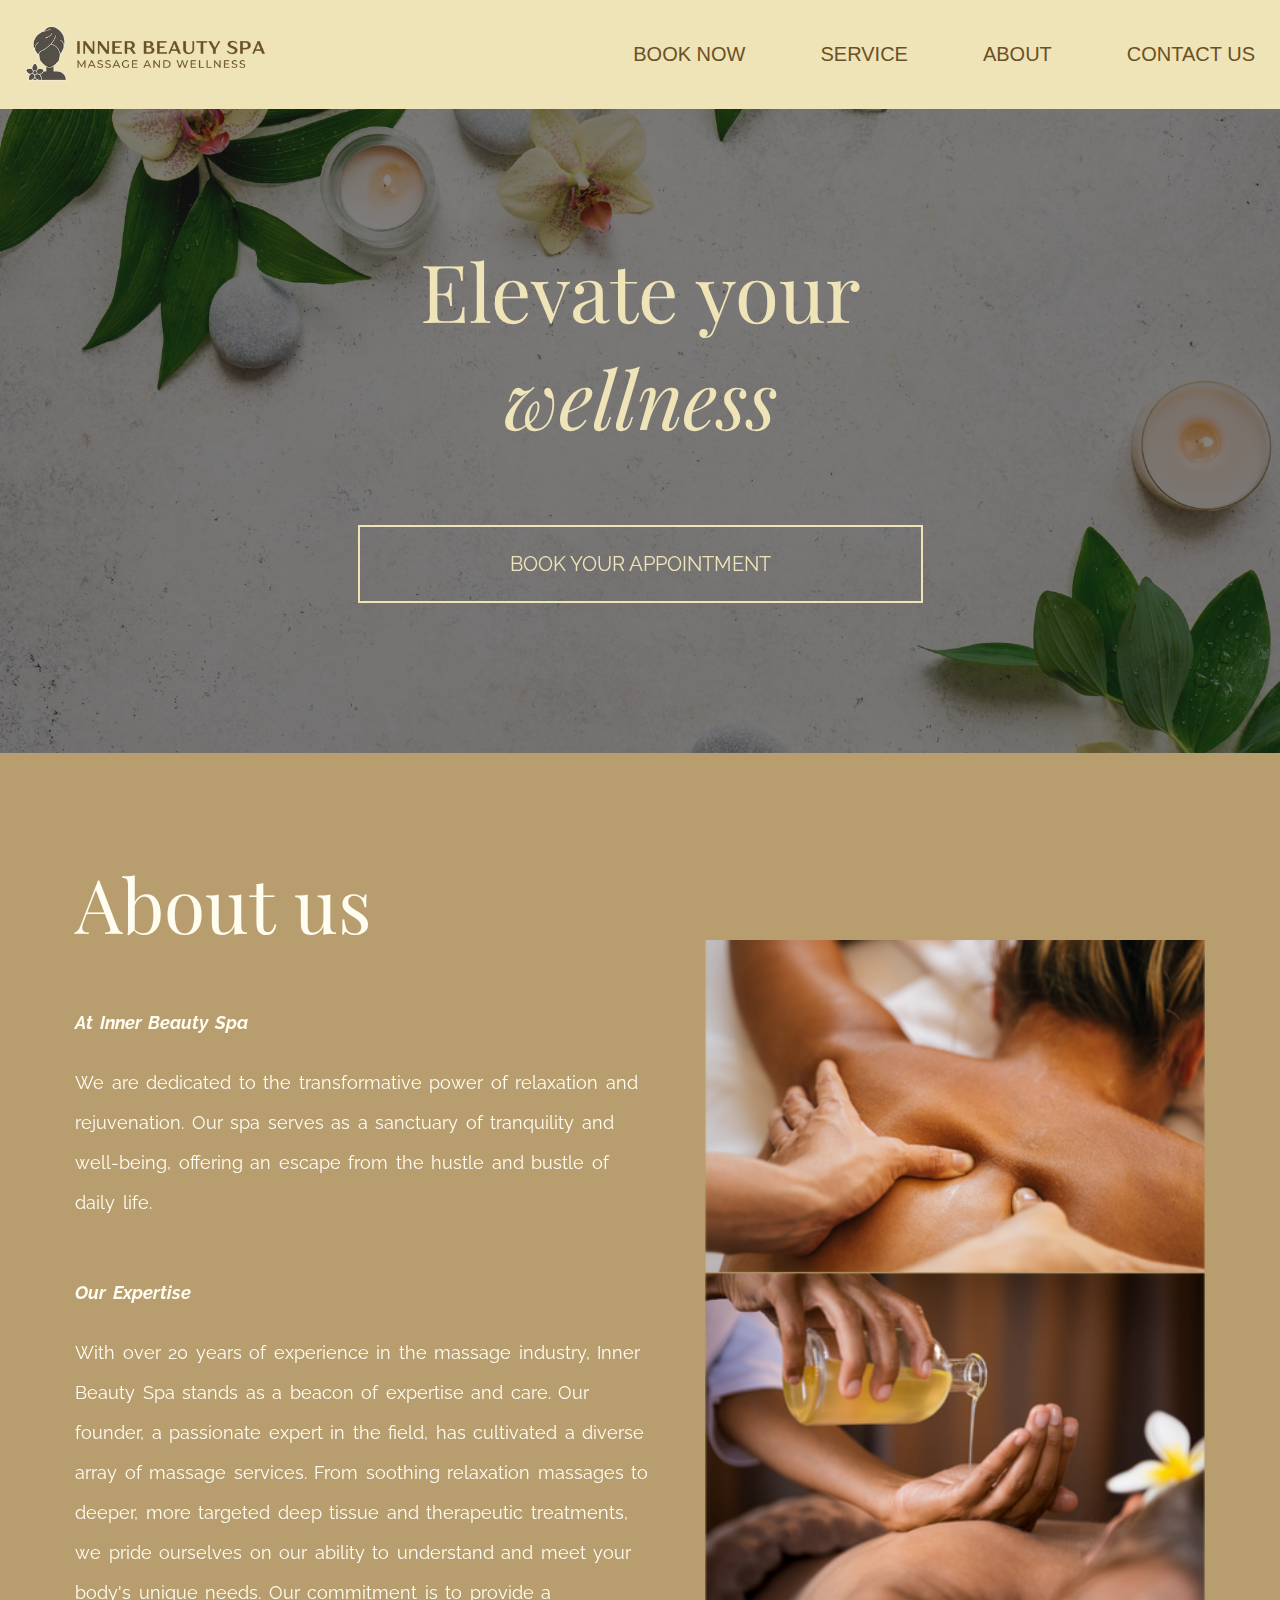
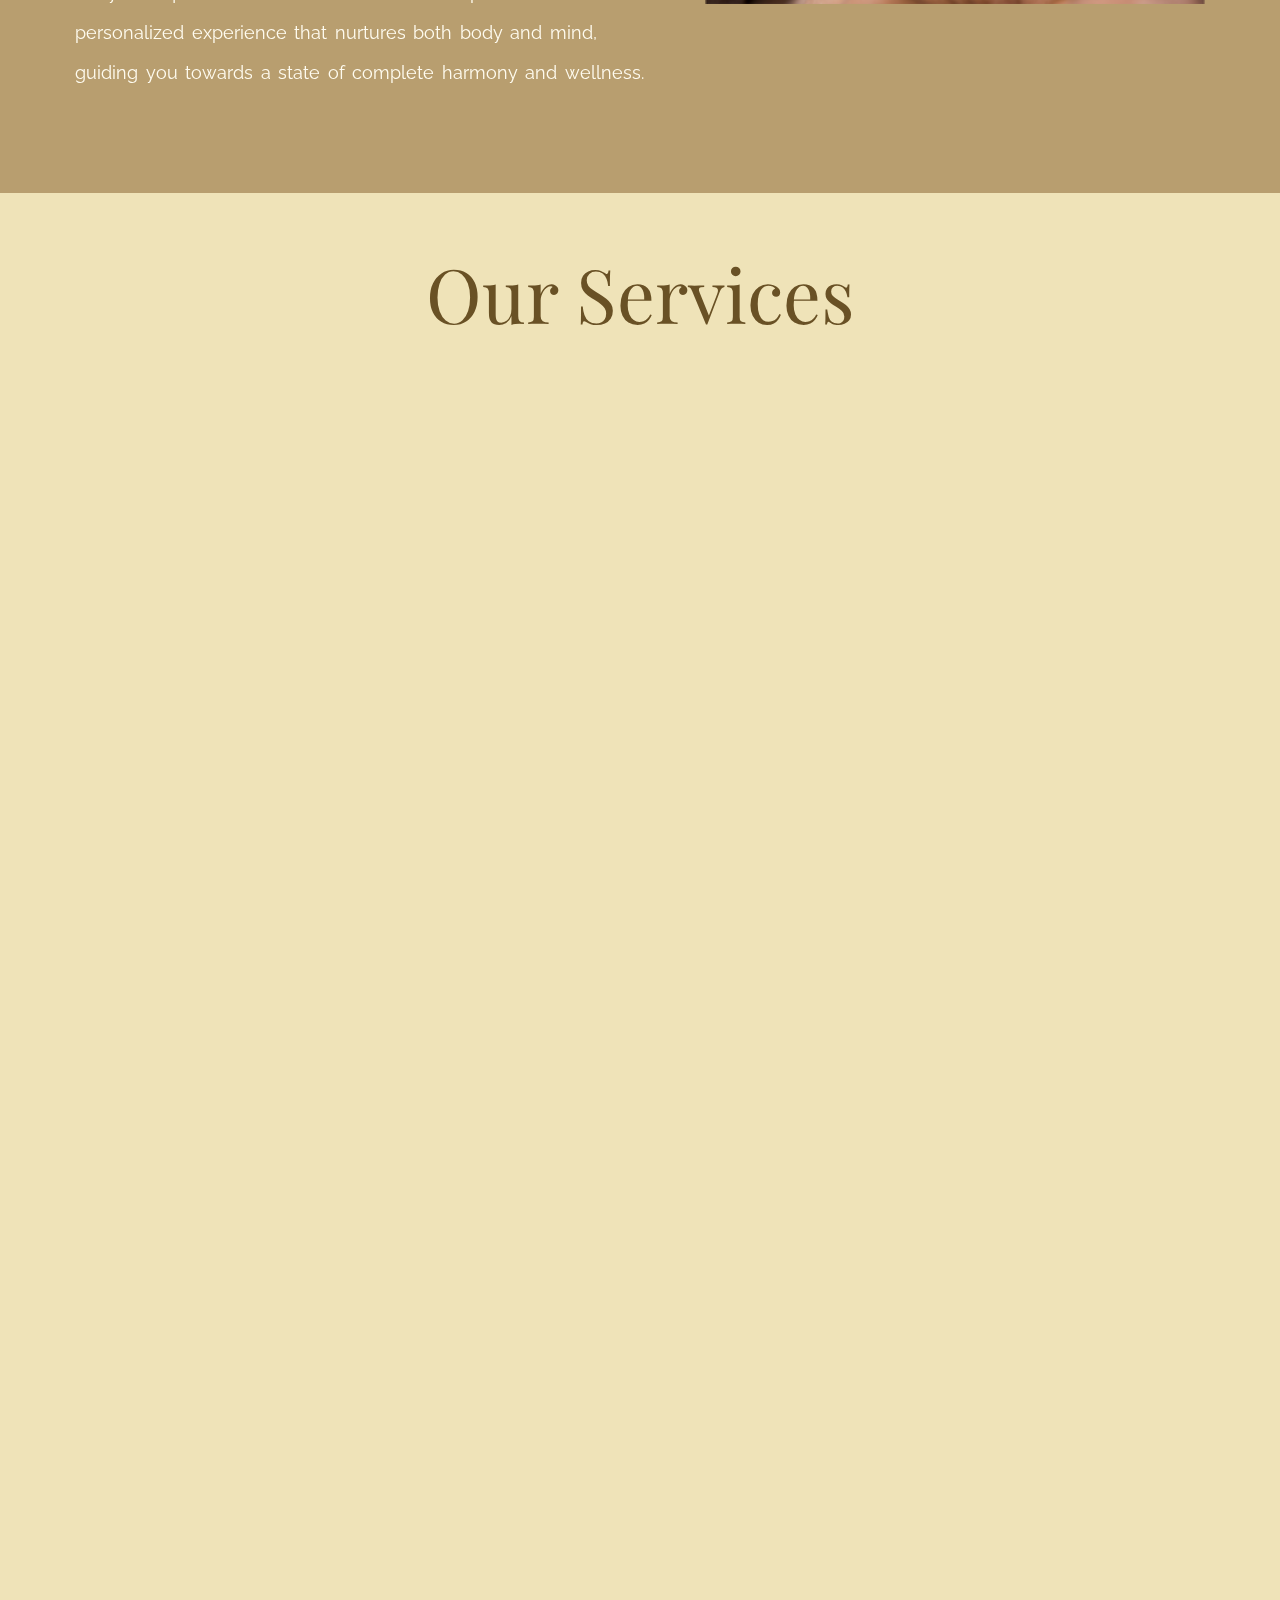
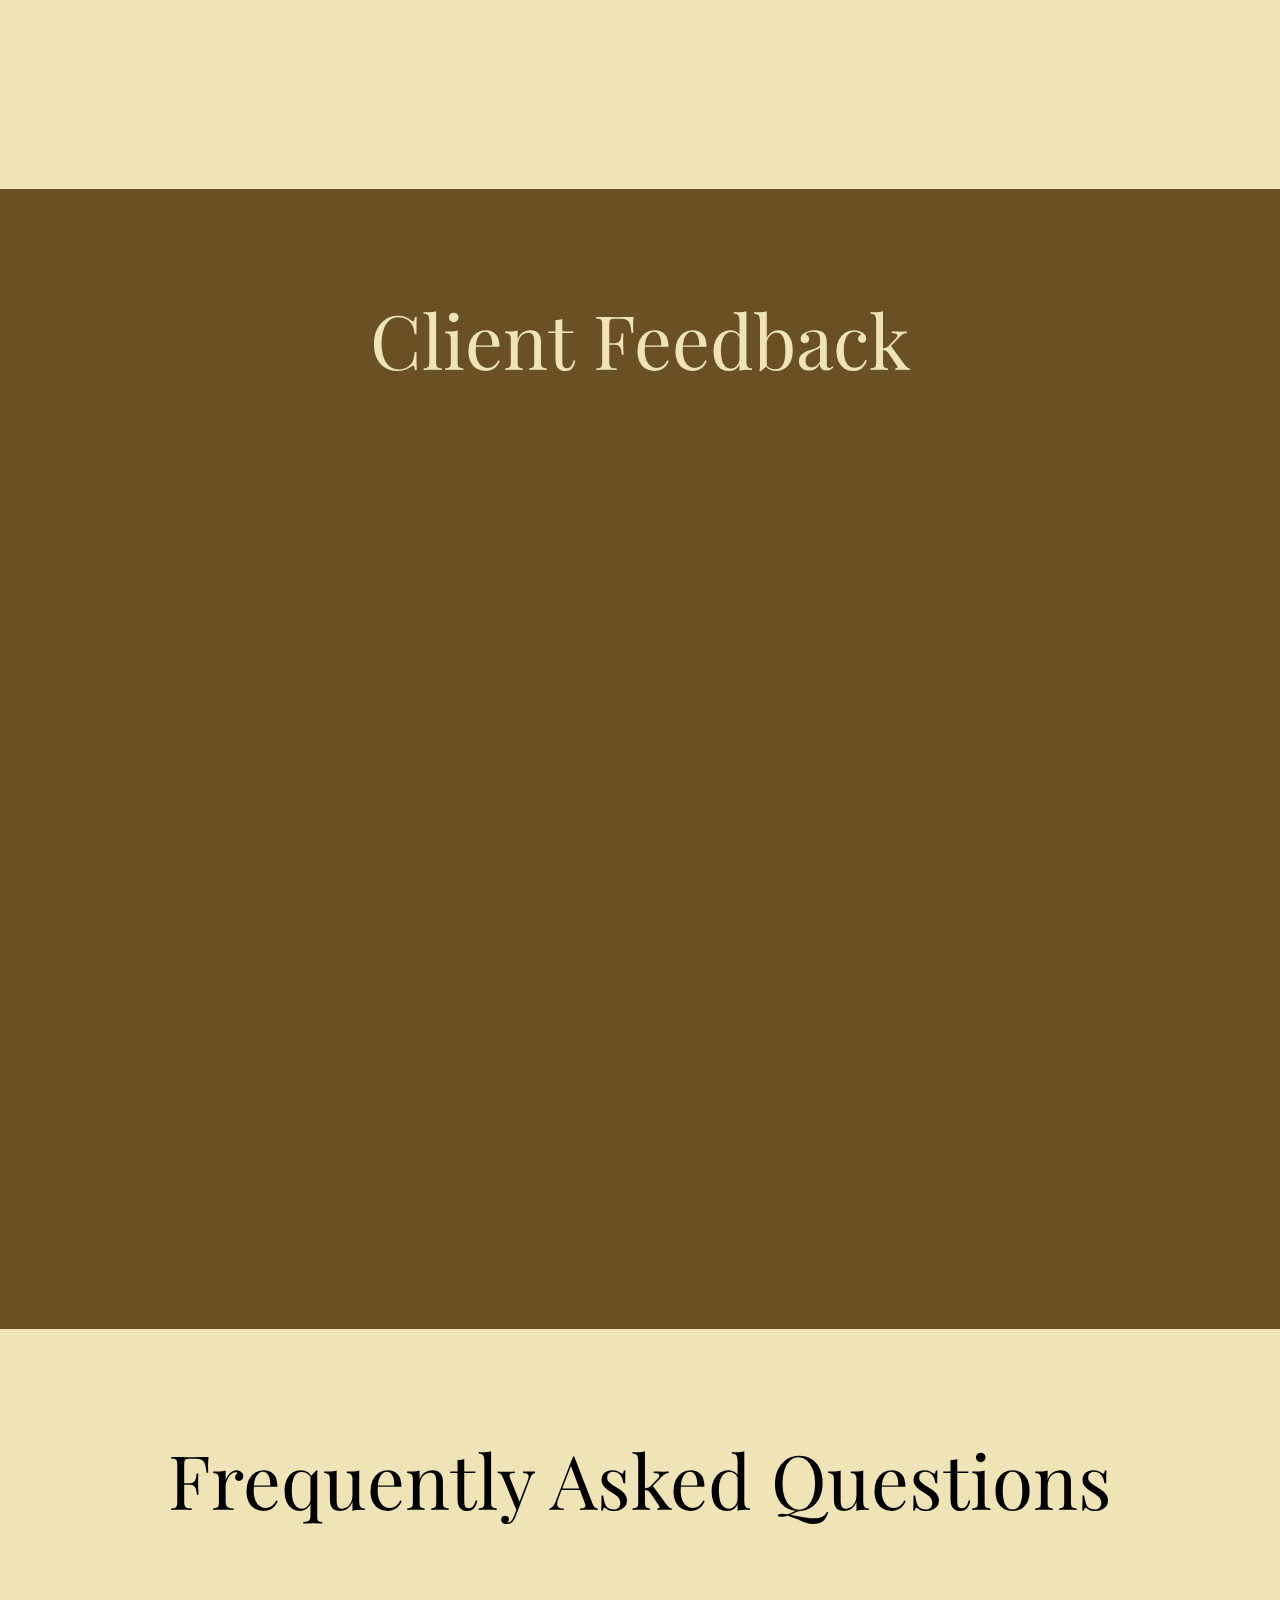
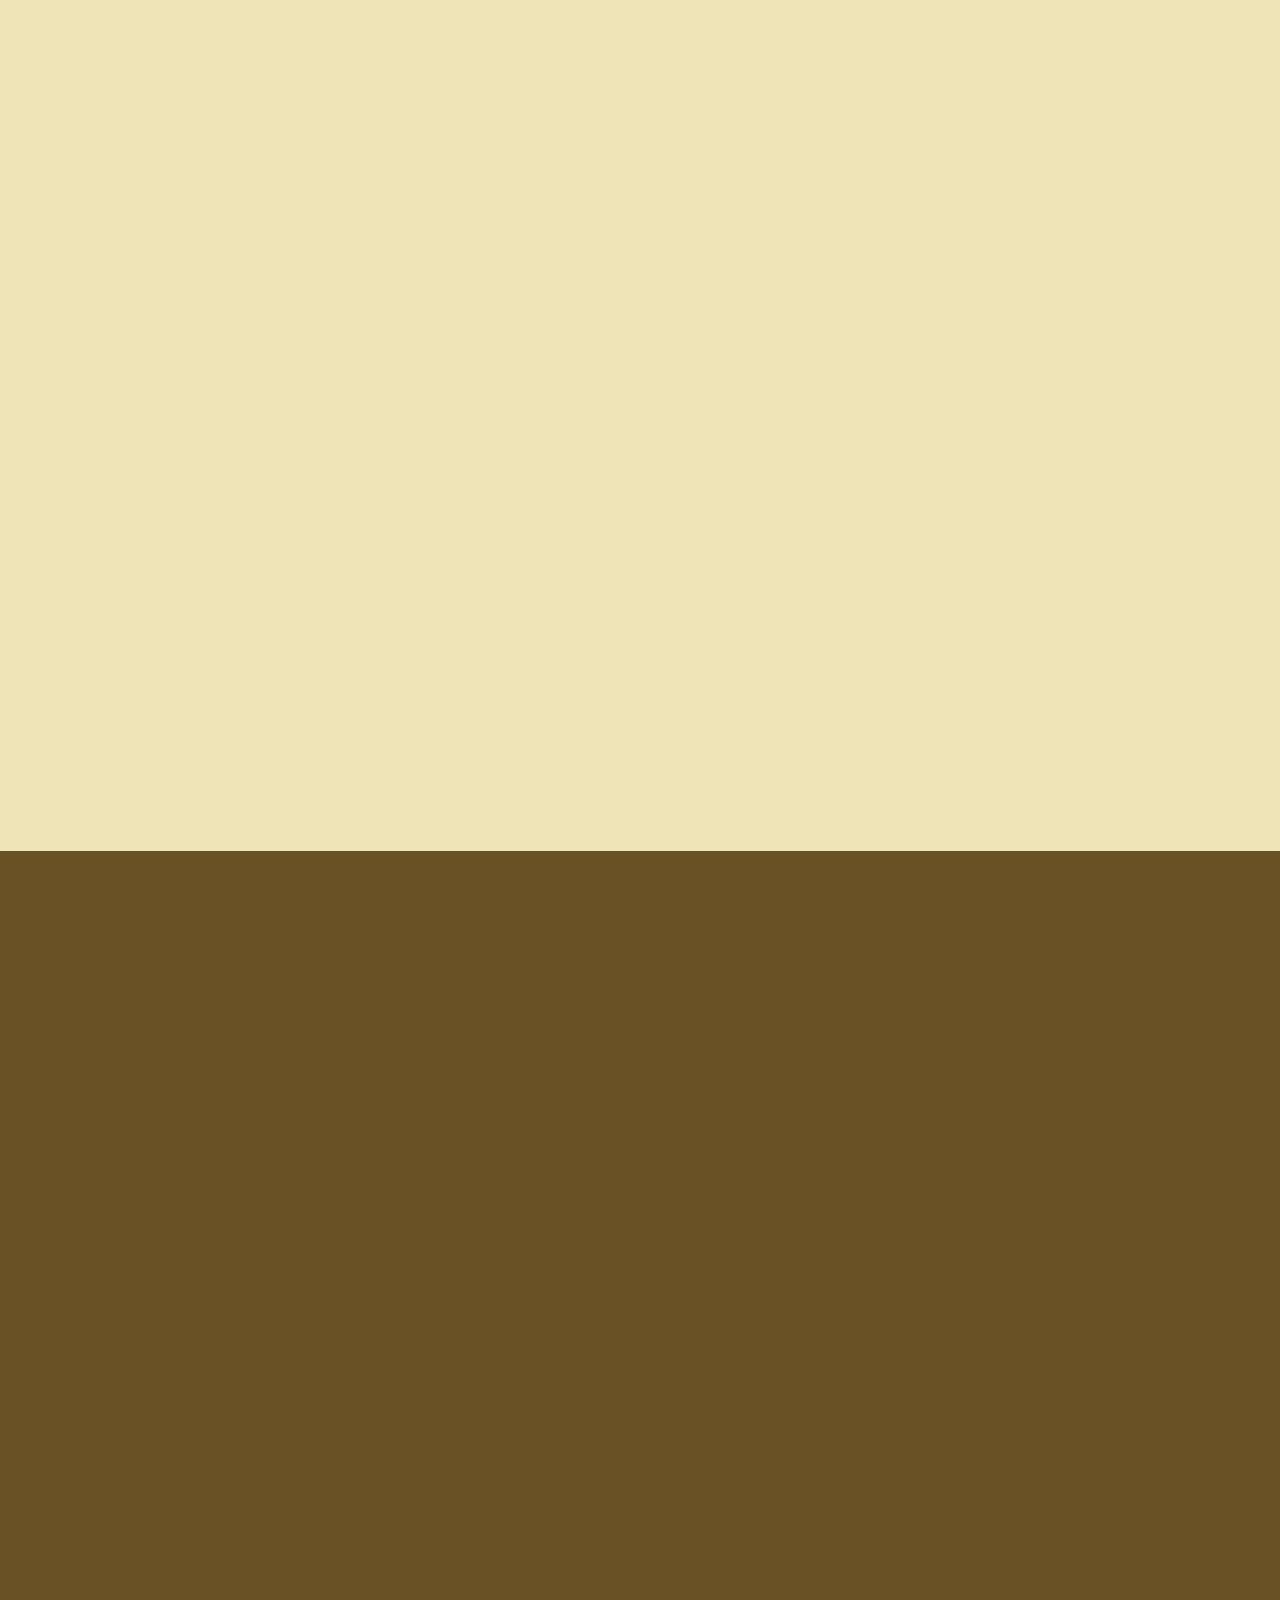
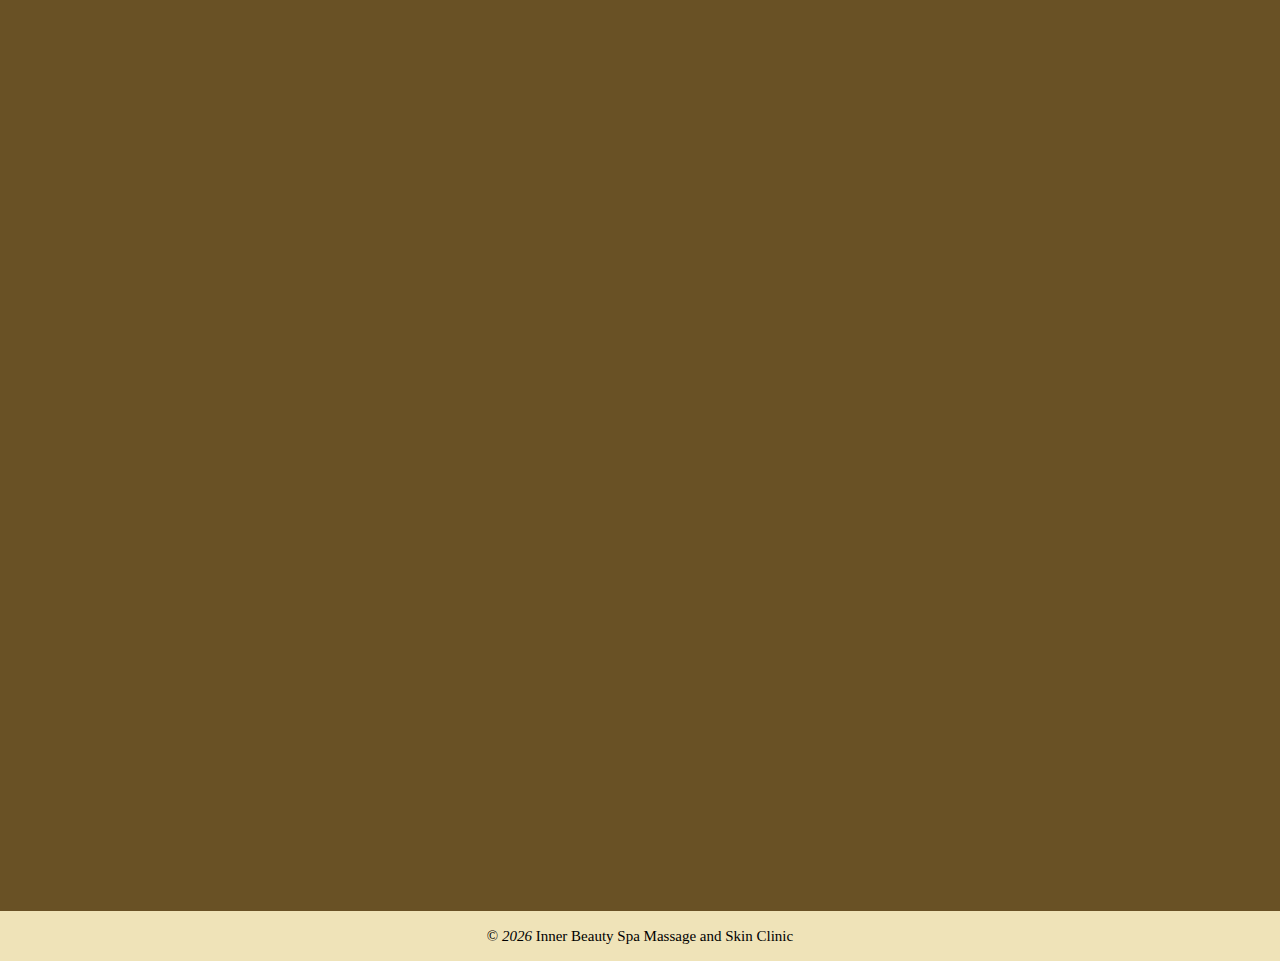
==== index.html @ 42c0722e "Update transition on client feedback" ====
<!DOCTYPE html>
<html lang="en">
  <head>
    <meta charset="UTF-8" />
    <meta
      name="viewport"
      content="width=device-width, initial-scale=1.0, maximum-scale=1"
    />
    <link rel="stylesheet" href="./index.css" />
    <link rel="preconnect" href="https://fonts.googleapis.com" />
    <link rel="preconnect" href="https://fonts.gstatic.com" crossorigin />
    <link
      href="https://fonts.googleapis.com/css2?family=Montserrat:wght@300&display=swap"
      rel="stylesheet"
    />
    s
    <link
      href="https://fonts.googleapis.com/css2?family=Montserrat:wght@300&family=Playfair+Display&display=swap"
      rel="stylesheet"
    />
    <link
      href="https://fonts.googleapis.com/css2?family=Montserrat:wght@300&family=Playfair+Display&family=Raleway:wght@300;400&display=swap"
      rel="stylesheet"
    />
    <title>Inner Beauty Spa and Massage Skin Clinic YYC</title>
  </head>
  <body>
    <div class="container">
      <header>
        <a href="./index.html">
          <div class="brand">
            <div>
              <img
                class="brandLogo"
                src="./images/innerbeautyspalogo.png"
                alt="Inner Beauty Spa logo"
              />
            </div>
          </div>
        </a>

        <nav class="links">
          <img
            class="close"
            src="./images/close-solid.svg"
            alt="Close buttonhttp://www.w3.org/2000/svg"
          />
          <ul>
            <li class="book">
              <a
                class="nav-link monsterrat a-nostyle"
                href="https://squareup.com/ca/en/appointments?device=c&gad=1&gclid=Cj0KCQjw_5unBhCMARIsACZyzS2LL0EdoHgWs3PKC_l1XImolhLN8H5Oq-FaD09JV4FfC7-uiTE1pwsaAuGdEALw_wcB&gclsrc=aw.ds&h=https%3A%2F%2Fsquareup.com%2Ft%2Fcmtp_performance%2Fsubcmtp_net_new%2Fexp_no%2Fpr_appointments%2Fd_search_brand%2Ftar_prospect%2Faud_mixed%2Fp_google%2Fcn_ca_google_search_appointments_brand_mixed_alldevice_english%2Fo_rsa3_appointments%2Fcrcopy_appointments_lp1%2Fl_ca%2Flang_en%2Fdt_alldevice%2Fgclid%3DCj0KCQjw_5unBhCMARIsACZyzS2LL0EdoHgWs3PKC_l1XImolhLN8H5Oq-FaD09JV4FfC7-uiTE1pwsaAuGdEALw_wcB%7Cpub%3DGOOGLE%7Ckw%3Dsquare%2Bappointments%7Ckwid%3Dp63233539421%7Cmatchtype%3Dp%7Cdevice%3Dc%2F%3Froute%3Dca%2Fen%2Fappointments%26gclsrc%3Daw.ds%26%2Fgclid%3DCj0KCQjw_5unBhCMARIsACZyzS2LL0EdoHgWs3PKC_l1XImolhLN8H5Oq-FaD09JV4FfC7-uiTE1pwsaAuGdEALw_wcB%7Cpub%3DGOOGLE%7Ckw%3Dsquare+appointments%7Ckwid%3Dp63233539421%7Cmatchtype%3Dp%7Cdevice%3Dc&kw=square+appointments&kwid=p63233539421&matchtype=p&pcrid=497453576844&pdv=c&pkw=square+appointments&pmt=p&pub=GOOGLE"
                target="_blank"
                >BOOK NOW</a
              >
            </li>
            <li>
              <a
                href="./services.html"
                class="nav-link monsterrat a-nostyle"
                href=""
                >SERVICE</a
              >
            </li>
            <li>
              <a href="#about-us" class="nav-link monsterrat a-nostyle" href=""
                >ABOUT</a
              >
            </li>
            <li>
              <a
                href="#contact-us"
                class="nav-link monsterrat a-nostyle"
                href=""
                >CONTACT US</a
              >
            </li>
          </ul>
        </nav>
        <div class="menu">
          <img class="menuIcon" src="./images/menu-icon.svg" alt="Menu Icon" />
        </div>
      </header>
      <div class="section hero">
        <div class="heroTag playFair hidden">
          <p>Elevate your <span>wellness</span></p>
        </div>
        <div>
          <a
            href="https://squareup.com/ca/en/appointments?device=c&gad=1&gclid=Cj0KCQjw_5unBhCMARIsACZyzS2LL0EdoHgWs3PKC_l1XImolhLN8H5Oq-FaD09JV4FfC7-uiTE1pwsaAuGdEALw_wcB&gclsrc=aw.ds&h=https%3A%2F%2Fsquareup.com%2Ft%2Fcmtp_performance%2Fsubcmtp_net_new%2Fexp_no%2Fpr_appointments%2Fd_search_brand%2Ftar_prospect%2Faud_mixed%2Fp_google%2Fcn_ca_google_search_appointments_brand_mixed_alldevice_english%2Fo_rsa3_appointments%2Fcrcopy_appointments_lp1%2Fl_ca%2Flang_en%2Fdt_alldevice%2Fgclid%3DCj0KCQjw_5unBhCMARIsACZyzS2LL0EdoHgWs3PKC_l1XImolhLN8H5Oq-FaD09JV4FfC7-uiTE1pwsaAuGdEALw_wcB%7Cpub%3DGOOGLE%7Ckw%3Dsquare%2Bappointments%7Ckwid%3Dp63233539421%7Cmatchtype%3Dp%7Cdevice%3Dc%2F%3Froute%3Dca%2Fen%2Fappointments%26gclsrc%3Daw.ds%26%2Fgclid%3DCj0KCQjw_5unBhCMARIsACZyzS2LL0EdoHgWs3PKC_l1XImolhLN8H5Oq-FaD09JV4FfC7-uiTE1pwsaAuGdEALw_wcB%7Cpub%3DGOOGLE%7Ckw%3Dsquare+appointments%7Ckwid%3Dp63233539421%7Cmatchtype%3Dp%7Cdevice%3Dc&kw=square+appointments&kwid=p63233539421&matchtype=p&pcrid=497453576844&pdv=c&pkw=square+appointments&pmt=p&pub=GOOGLE"
            target="_blank"
            ><button class="raleway hidden">BOOK YOUR APPOINTMENT</button></a
          >
        </div>
      </div>
      <div class="section about-us" id="about-us">
        <section class="about-us info hidden">
          <p class="heading playFair">About us</p>
          <div class="raleway">
            <p class="about-us text">
              <span class="bold">At Inner Beauty Spa</span> We are dedicated to
              the transformative power of relaxation and rejuvenation. Our spa
              serves as a sanctuary of tranquility and well-being, offering an
              escape from the hustle and bustle of daily life.
            </p>
            <p class="about-us text">
              <span class="bold">Our Expertise </span>With over 20 years of
              experience in the massage industry, Inner Beauty Spa stands as a
              beacon of expertise and care. Our founder, a passionate expert in
              the field, has cultivated a diverse array of massage services.
              From soothing relaxation massages to deeper, more targeted deep
              tissue and therapeutic treatments, we pride ourselves on our
              ability to understand and meet your body's unique needs. Our
              commitment is to provide a personalized experience that nurtures
              both body and mind, guiding you towards a state of complete
              harmony and wellness.
            </p>
          </div>
        </section>
        <section class="about-us img hidden">
          <img src="./images/massage-and-oil.png" alt="" />
        </section>
      </div>
      <div class="section our-services">
        <section class="heading playFair">Our Services</section>
        <section class="our-services-categories">
          <a class="a-nostyle" href="./services.html">
            <div class="our-services card raleway hidden">
              <div class="our-services-logo">
                <img
                  src="./images/massage-therapy-logo.svg"
                  alt="Massage Theraphy"
                />
              </div>
              <div class="our-services info">
                <p class="our-services category bold">Massage Theraphy</p>
                <p class="our-services text">
                  Alleviate stress and improve well-being with our tailored
                  relaxation, deep tissue, and therapeutic massages.
                </p>
              </div>
            </div>
          </a>
          <a class="a-nostyle" href="./services.html">
            <div class="our-services card right raleway hidden">
              <div class="our-services-logo">
                <img
                  src="./images/facial-treatment-logo.svg"
                  alt="Massage Theraphy"
                />
              </div>
              <div class="our-services info">
                <p class="our-services category bold">Facial Treatment</p>
                <p class="our-services text">
                  Enhance your skin's glow with hydrating hydrofacials,
                  exfoliating microdermabrasion, advanced RF skin tightening,
                  and rejuvenation Microneedling.
                </p>
              </div>
            </div></a
          >
          <a class="a-nostyle" href="./services.html">
            <div class="our-services card raleway hidden">
              <div class="our-services-logo">
                <img
                  src="./images/waxing-hair-removal-logo.svg"
                  alt="Massage Theraphy"
                />
              </div>
              <div class="our-services info">
                <p class="our-services category bold">Esthetics</p>
                <p class="our-services text">
                  Elevate your beauty with Eyelash Extensions, Waxing Hair
                  Removal, Brow Tattoo, and Lip Blush for stunning, lasting
                  results.
                </p>
              </div>
            </div></a
          >
        </section>
      </div>
      <div class="section client-feedback">
        <section class="heading playFair">
          <p>Client Feedback</p>
        </section>
        <div class="client-feedbacks">
          <div class="client hidden">
            <a
              class="a-nostyle"
              href="https://goo.gl/maps/oBPNXJqWq9YkRmLq8"
              target="_blank"
            >
              <section class="client-feedback card raleway">
                <p class="client-name bold">Ritika Thapa</p>
                <p class="client-comment">
                  <span class="bold"
                    >Beautiful people with extraordinary service.</span
                  >
                  I am so glad I came to them, they are all well experienced
                  professionals! Highly recommended! Loved their service! You
                  guys are doing a great job❤️
                </p>
                <div class="google-logo">
                  <img
                    src="./images/google-logo.svg"
                    alt="Google Review Logo"
                  />
                </div></section
            ></a>
          </div>
          <div class="client hidden">
            <a
              class="a-nostyle"
              href="https://goo.gl/maps/tkzAbVHDQ5xZoRxo9"
              target="_blank"
            >
              <section class="client-feedback card raleway">
                <p class="client-name bold">Lisa Exton</p>
                <p class="client-comment">
                  If your looking for a
                  <span class="bold">great deep massage</span> to rid those
                  muscle aches and pains you are on the right website! Book a
                  massage with Genavia, she is great.
                </p>
                <div class="google-logo">
                  <img
                    src="./images/google-logo.svg"
                    alt="Google Review Logo"
                  />
                </div></section
            ></a>
          </div>
          <div class="client hidden">
            <a
              class="a-nostyle"
              href="https://goo.gl/maps/rCMgRfZMho1i3CdS6"
              target="_blank"
            >
              <section class="client-feedback card raleway">
                <p class="client-name bold">Juwaryan</p>
                <p class="client-comment">
                  <span class="bold">Always have a good experience!</span> Even
                  I only go for walk-ins and I could fit in their schedule
                  they’ll always take me! Nice staffs! And I always go home
                  satisfied with their service!
                </p>
                <div class="google-logo">
                  <img
                    src="./images/google-logo.svg"
                    alt="Google Review Logo"
                  />
                </div></section
            ></a>
          </div>
        </div>
      </div>
      <div id="faq" class="section faq">
        <section class="heading playFair">Frequently Asked Questions</section>
        <section class="questions raleway">
          <div class="question-card hidden">
            <p class="question bold">
              Do you accept direct billing for services?
            </p>
            <p class="answer">
              Yes, we offer Direct Billing for various insurance providers.
              Please bring your insurance details to your appointment for
              assistance from our front desk staff. For more information or to
              confirm if your provider is included, contact us prior to your
              visit.
            </p>
          </div>
          <div class="question-card hidden">
            <p class="question bold">
              Are your services suitable for people with sensitive skin?
            </p>
            <p class="answer">
              Absolutely. We offer treatments suitable for sensitive skin.
              Inform us about your skin type and concerns during your
              consultation for personalized care.
            </p>
          </div>
          <div class="question-card hidden">
            <div class="question-container">
              <p class="question bold">
                Do I need to book an appointment in advance?
              </p>
              <p class="answer">
                Yes, we recommend advance bookings for availability. Clients
                should arrive 15 minutes prior to their appointment for a
                relaxed start and any pre-treatment preparations.
              </p>
            </div>
          </div>
          <div class="question-card hidden">
            <div class="question-container">
              <p class="question bold">
                How experienced are your therapists and estheticians?
              </p>
              <p class="answer">
                Our founder brings over 20 years of experience in the massage
                industry, backed by a team of skilled professionals expert in
                their respective fields.
              </p>
            </div>
          </div>
          <div class="question-card hidden">
            <div class="question-container">
              <p class="question bold">
                What types of massage therapy do you offer?
              </p>
              <p class="answer">
                Our range includes relaxation, deep tissue, and therapeutic
                massages, each tailored to your specific needs.
              </p>
            </div>
          </div>
          <div class="question-card hidden">
            <div class="question-container">
              <p class="question bold">
                What esthetic services are available at your spa?
              </p>
              <p class="answer">
                Our esthetic services include Eyelash Extensions, Waxing Hair
                Removal, Brow Tattoo, and Lip Blush, all performed with
                precision for lasting beauty results.
              </p>
            </div>
          </div>
          <div class="question-card hidden">
            <div class="question-container">
              <p class="question bold">
                Can you tell me more about your facial treatments?
              </p>
              <p class="answer">
                We offer hydrating hydrofacials, exfoliating diamond peels, RF
                skin tightening, and Microneedling to rejuvenate and enhance
                your skin's natural glow.
              </p>
            </div>
          </div>
          <div class="question-card hidden">
            <div class="question-container">
              <p class="question bold">
                How can I provide feedback on my experience at the spa?
              </p>
              <p class="answer">
                We value your feedback! Share your experience with us in person,
                via phone, email, or our website's contact form.
              </p>
            </div>
          </div>
        </section>
      </div>
      <div id="contact-us" class="section contact-us">
        <section class="map">
          <iframe
            src="https://www.google.com/maps/embed?pb=!1m18!1m12!1m3!1d2509.0950615210572!2d-114.13284492340824!3d51.03286497170933!2m3!1f0!2f0!3f0!3m2!1i1024!2i768!4f13.1!3m3!1m2!1s0x53716f24fdac5d81%3A0x1e3ae0b9466b3efe!2sInner%20Beauty%20Spa%20Massage%20and%20Skin%20Clinic!5e0!3m2!1sen!2sca!4v1692844191803!5m2!1sen!2sca"
            width="700"
            height="700"
            style="border: 0"
            allowfullscreen=""
            loading="lazy"
            referrerpolicy="no-referrer-when-downgrade"
          ></iframe>
        </section>
        <section class="contact hidden">
          <div class="heading playFair">Contact us</div>
          <div class="contact-info raleway">
            <div class="contact-info card">
              <div>
                <img src="./images/location-logo.svg" alt="location logo" />
              </div>
              <div class="contact-info text">
                <p>Inner Beauty Spa</p>
                <p class="bold">813 4 Ave SW, Calgary, AB T2P 0K4</p>
              </div>
            </div>
            <a
              href="https://www.instagram.com/innerbeautyspayyc"
              target="_blank"
              class="a-nostyle"
            >
              <div class="contact-info card hover">
                <div>
                  <img src="./images/instagram-logo.svg" alt="instagram logo" />
                </div>
                <div class="contact-info text">
                  <p>Instagram</p>
                  <p class="bold">innerbeautyspayyc</p>
                </div>
              </div>
            </a>
            <a
              href="https://www.facebook.com/innerbeautyspayyc/"
              target="_blank"
              class="a-nostyle"
            >
              <div class="contact-info card hover">
                <div>
                  <img src="./images/facebook-logo.svg" alt="facebook logo" />
                </div>
                <div class="contact-info text">
                  <p>Facebook</p>
                  <p class="bold">innerbeautyspayyc</p>
                </div>
              </div></a
            >
            <div class="contact-info card">
              <div>
                <img src="./images/phone-logo.svg" alt="phone logo" />
              </div>
              <div class="contact-info text">
                <p>Phone Number</p>
                <p class="bold">(587)-429-8304</p>
              </div>
            </div>
          </div>
        </section>
      </div>
      <footer>
        <p>
          &copy; <span class="currentYear"></span> Inner Beauty Spa Massage and
          Skin Clinic
        </p>
      </footer>
    </div>
    <script src="script.js"></script>
  </body>
</html>
---- index.css ----
/* You can use the SVG icons in a commercial project and you can consider giving proper credits to the author (Flowbite) and link back to the Flowbite website. Mentioning Flowbite is mandatory if the commercial product is a theme, templates, UI kit, UI component library or anything that can be considered as a direct competitor to Flowbite. */
/* FLOWBITE COPYRIGHT ^ */
/* FREEICONS.IO */
/* Icon by <a href="https://freeicons.io/profile/3">icon king1</a> on <a href="https://freeicons.io">freeicons.io</a> */
html {
  box-sizing: border-box;
  font-size: 62.5%;
  /* sets base font size to 10px */
}

*,
*:before,
*:after {
  box-sizing: inherit;
  margin: 0;
  padding: 0;
}

/* Scroll js styles */

.scroll-down header {
  transform: translate3d(0, -100%, 0);
}

.scroll-up header {
  filter: drop-shadow(0 -10px 20px black);
}

/* Set Font */

/* monsterrat font*/
.nav-link.monsterrat {
  font-family: "Monsterrat", sans-serif;
}

/* playfair font - replaces LOVELACE font*/
.heroTag.playFair,
.heading.playFair {
  font-family: "Playfair Display", serif;
}

/* raleway font - replaces TT DRUGS font*/

.raleway {
  font-family: "Raleway", sans-serif;
}
/* Global styles */
.a-nostyle {
  text-decoration: none;
}

.hidden {
  opacity: 0;
  filter: blur(5px);
  transform: translateX(-100%);
  transition: all 1s;
}

@media (prefers-reduced-motion) {
  .hidden {
    transition: none;
  }
}

.show {
  opacity: 1;
  filter: blur(0);
  transform: translateX(0);
}

/* set height for each section */
.section {
  padding: 10rem;
  min-height: min-content;
}

.heading {
  font-size: 7.5rem;
}
/* Set background color */
header {
  background: #efe3b8;
}

/* Header style */

header {
  display: flex;
  justify-content: space-between;
  align-items: center;
  width: 100%;
  position: fixed;
  top: 0;
  left: 0;
  z-index: 9999;
  transition: all 300ms ease-in-out;
}

.brand {
  display: flex;
  align-items: center;
}

img.brandLogo {
  height: auto;
  width: 30rem;
  padding: 2.5rem;
}

nav {
  display: flex;
  margin-left: auto;
}

.links ul {
  display: flex;
  font-size: 2rem;
  gap: 2.5rem;
  list-style: none;
  align-items: center;
}

.links a {
  color: #695125;
}

.nav-link {
  padding: 2.5rem;
}
.nav-link:hover {
  text-decoration: underline;
}

/* menu */
.menuIcon {
  display: none;
  width: 10rem;
}

.close {
  display: none;
}
/* Hero Section */

.hero,
button {
  color: #efe3b8;
}
.section.hero {
  display: flex;
  flex-direction: column;
  justify-content: center;
  align-items: center;
  text-align: center;
  background-image: url(./images/hero-bg.png);
  background-size: cover;
  gap: 5rem;
  padding: 20rem 30rem 15rem 30rem;
  height: 80vh;
}

.heroTag {
  font-size: 8rem;
  padding: 2.5rem;
}

span {
  font-style: italic;
}

button {
  background: none;
  padding: 2.5em 5em;
  border-color: #efe3b8;
  border: solid 2px;
  font-size: 2rem;
  cursor: pointer;
  transition: background-color 1s;
  padding: 2.5rem 15rem;
}

button:hover {
  background: #695125;
}

/* About us section */

.section.about-us {
  display: flex;
  background-color: #b89e6f;
  color: #fffcf0;
  justify-content: space-around;
  padding: 0 5rem;
  align-items: center;
}

.about-us.info {
  width: 70rem;
}

.about-us.info,
.about-us.img {
  padding: 10rem 2.5rem;
}

.about-us.text {
  font-size: 1.75rem;
  margin-top: 5rem;
  display: flex;
  flex-direction: column;
  gap: 2rem;
  word-spacing: 0.25rem;
  line-height: 4rem;
}

.about-us img {
  height: auto;
  width: 50rem;
}

/* Our services */

.section.our-services {
  display: flex;
  background-color: #efe3b8;
  justify-content: center;
  align-items: center;
  color: #695125;
  flex-direction: column;
  text-align: center;
  padding: 5rem 0;
}

.our-services-categories {
  display: flex;
  text-align: center;
  flex-wrap: wrap;
  padding: 2rem;
  justify-content: center;
}

.our-services.card {
  display: grid;
  grid-template-columns: repeat(2, auto);
  align-items: center;
  gap: 15rem;
}

.our-services.card .our-services.info {
  text-align: left;
  width: max-content;
}

.our-services.card.right {
  grid-template-areas: "left right";
}

.our-services.card.right .our-services-logo {
  grid-area: right;
}

.our-services.card.right .our-services.info {
  text-align: right;
  justify-self: right;
}

.our-services-logo img {
  height: auto;
  width: 45rem;
}

.our-services.info {
  color: #695125;
}

.our-services.category {
  font-size: 3rem;
}

.our-services.text {
  margin-top: 2rem;
  font-size: 2rem;
  max-width: 50rem;
  word-spacing: 0.25rem;
  line-height: 4rem;
}

/* client feedback */
.section.client-feedback {
  text-align: center;
  display: flex;
  flex-direction: column;
  justify-content: center;
  align-items: center;
  background-color: #695125;
  color: #efe3b8;
}

.client-feedbacks {
  display: flex;
  margin-top: 10rem;
  justify-content: center;
  align-items: center;
  flex-wrap: wrap;
}

.client-feedback.card {
  display: flex;
  flex-direction: column;
  align-items: center;
  padding: 2rem;
  height: 35rem;
  width: 40rem;
  align-self: center;
  margin: 1rem 2rem;
  background-color: #efe3b8;
  color: #695125;
  justify-content: space-between;
  border-radius: 1rem;
}

.client-feedbacks .client:nth-child(2) {
  transition-delay: 200ms;
}

.client-feedbacks .client:nth-child(3) {
  transition-delay: 400ms;
}

.client-feedback.card .google-logo {
  height: auto;
  width: 5rem;
}

.client-comment {
  margin-top: 2rem;
}

.client-name {
  font-size: 3rem;
}

.client-comment {
  font-size: 2rem;
}

.bold {
  font-weight: 700;
}

/* FAQ */

.section.faq {
  background-color: #efe3b8;
  display: flex;
  flex-direction: column;
  align-items: center;
  justify-content: center;
  text-align: center;
  gap: 5rem;
}

.section.faq .questions {
  display: flex;
  flex-direction: column;
}

.question-card {
  background-color: #b89e6f;
  font-size: 2rem;
  padding: 1.5rem;
  text-align: start;
  max-width: 95rem;
  display: flex;
  flex-direction: column;
  gap: 1rem;
  border-radius: 1rem;
  position: relative;
  margin: 10px 20px;
}

.question-card .question {
  position: relative;
  padding: 1rem;
  background: #b89e6f;
  color: black;
  cursor: pointer;
  display: grid;
  grid-template-columns: 2fr 1fr;
}

.question-card .question::before {
  content: "+";
  position: absolute;
  top: 50%;
  right: 2rem;
  transform: translateY(-50%);
  font-size: 4rem;
}

.question-card.active .question::before {
  content: "-";
}

.question-card .answer {
  position: relative;
  background: #b89e6f;
  height: 0;
  overflow: hidden;
  transition: 0.5s;
  padding: 0;
}

.question-card.active .answer {
  height: min-content;
  padding: 1rem;
}

/* Contact us */
.section.contact-us {
  background-color: #695125;
  display: flex;
  text-align: center;
  justify-content: space-around;
  color: #efe3b8;
  gap: 5rem;
  flex-wrap: wrap-reverse;
}

.section .contact {
  display: flex;
  flex-direction: column;
  justify-content: space-evenly;
}

.contact-us .map iframe {
  border-radius: 1rem;
}

.contact-info.card {
  display: flex;
  align-content: center;
  text-align: left;
  margin-top: 5rem;
  padding: 2rem;
  flex-wrap: wrap;
  gap: 2rem;
  font-size: 1.8rem;
  color: #efe3b8;
}

.contact-info.card.hover:hover {
  text-decoration: underline;
}

.contact-info.card img {
  width: 4rem;
}

.contact-info.text p {
  margin-bottom: 1rem;
}

/* footer */
footer {
  text-align: center;
  height: 5rem;
  display: flex;
  align-items: center;
  justify-content: center;
  background-color: #efe3b8;
  padding: 1rem;
}

footer p {
  font-size: 1.5rem;
}

/* services.html */

.service-container {
  display: flex;
  flex-wrap: wrap;
  justify-content: center;
}

.services {
  background: #695125;
  color: #efe3b8;
  display: flex;
  flex-direction: column;
  justify-content: flex-start;
  align-items: center;
  padding: 3.5rem;
  padding-top: 22.5rem;
}

.service-card {
  width: 60rem;
  margin: 6.5rem;
}

.service-name {
  display: flex;
  font-size: 3rem;
  margin-bottom: 2.5rem;
  font-weight: 700;
}

.sub-heading {
  font-size: 1.75rem;
  margin-bottom: 2rem;
}

.column-container {
  margin-left: auto;
}
.inline {
  display: inline;
}

.inline.time {
  margin: 0 1.5rem;
}

.services-list {
  display: flex;
  flex-direction: column;
  align-items: flex-start;
  font-size: 2.5rem;
  border-left: solid 1px #efe3b8;
}

.services-list li {
  display: flex;
  margin-bottom: 2.5rem;
  width: 57rem;
  padding-left: 2rem;
}

.services-list li .prices {
  margin-left: auto;
}

.inline.price.second-column {
  margin-left: 9rem;
}

.book-button {
  text-align: center;
}

.book-button button:hover {
  background: #efe3b8;
  color: #695125;
}

/* media queries */

@media only screen and (max-width: 1075px) {
  .heading {
    font-size: 5.5rem;
  }

  /* scrolling reset */
  .scroll-down header,
  .scroll-up header {
    transform: unset;
  }

  /* nav */
  .open-nav {
    transform: translateX(0%);
  }

  /* header */
  header {
    padding: 0.8rem;
  }
  nav {
    position: fixed;
    right: 0;
    top: 0;
    height: 100vh;
    background: rgb(246, 240, 219);
    flex-direction: column;
    width: 50%;
    z-index: 999;
    transform: translateX(100%);
    transition: transform 0.5s ease-in-out;
  }

  .close {
    display: unset;
    height: auto;
    width: 2.5rem;
    margin: 2rem 2rem 2rem auto;
    cursor: pointer;
  }

  .links ul {
    display: inline-block;
    margin-top: 8rem;
  }

  .links ul a {
    color: #695125;
    padding: 0.75em 2em;
    display: block;
  }

  .links ul a:hover {
    background: rgb(202, 202, 202);
  }

  .nav-link:hover {
    text-decoration: none;
  }

  img.brandLogo {
    height: auto;
    width: 30rem;
    padding: 2.5rem;
  }

  .menuIcon {
    display: unset;
    width: 8.5rem;
    cursor: pointer;
  }

  .menu {
    padding: 1rem;
  }

  /* Hero section */

  .section.hero {
    padding: 17.5rem 17.5rem 5rem 17.5rem;
  }

  .heroTag {
    font-size: 10rem;
    padding: 1.5rem;
  }

  button {
    font-size: 1.5rem;
  }
  /* services */
  .our-services.card {
    display: unset;
    grid-template-columns: unset;
    align-items: center;
    gap: 15rem;
  }

  .our-services.card .our-services.info {
    text-align: center;
    width: unset;
  }

  .our-services.card.right {
    grid-template-areas: unset;
  }

  .our-services.card.right .our-services-logo {
    grid-area: unset;
  }

  .our-services.card.right .our-services.info {
    text-align: center;
    justify-self: center;
  }

  /* about us */

  .about-us.img,
  .map {
    display: none;
  }

  .about-us.text {
    font-size: 2rem;
    margin-top: 5rem;
  }

  /* client feedback */

  .client-name {
    font-size: 2.5rem;
  }

  .client-comment {
    font-size: 1.7rem;
  }

  /* faq */
  .question-card {
    background-color: #b89e6f;
    font-size: 2.2rem;
  }

  /* services .html */
  .services {
    padding-top: 17rem;
  }

  .service-name {
    font-size: 2.4rem;
  }

  .services-list {
    font-size: 2rem;
  }

  .service-card {
    margin: 4.5rem;
    /* change width */
  }

  .column-container {
    margin-left: auto;
  }

  .services-list li {
    width: 57rem;
    padding-left: 2rem;
  }

  .inline.price.second-column {
    margin-left: 9rem;
  }

  .book-button button {
    padding: 2rem 10rem;
  }
}

/* 680 break point */
@media only screen and (max-width: 680px) {
  .heading {
    font-size: 3.5rem;
  }
  /* header */
  img.brandLogo {
    width: 20rem;
    padding: 1rem;
  }

  .menuIcon {
    width: 4.5rem;
  }

  /* Hero section */

  .section.hero {
    padding: 10.5rem 10.5rem 5.5rem 10.5rem;
    height: unset;
  }
  .heroTag {
    font-size: 7.5rem;
    padding: 1.5rem;
  }

  button {
    font-size: 1.5rem;
  }

  /* about us */

  .about-us.info .heading {
    text-align: center;
  }
  .about-us.text {
    font-size: 1.8rem;
  }

  /* our services */
  .our-services-logo img {
    height: auto;
    width: 25rem;
  }

  .our-services.category {
    font-size: 2.2rem;
  }

  .our-services.text {
    font-size: 1.6rem;
  }

  /* client feedback */

  .client-feedback.card {
    height: 35rem;
    width: 30rem;
  }

  .client-name {
    font-size: 2.2rem;
  }

  .client-comment {
    font-size: 1.5rem;
  }

  /* faq */
  .question-card {
    font-size: 1.7rem;
  }

  /* contact-info */
  .contact-info.card {
    flex-direction: column;
    justify-content: center;
    text-align: center;
    margin-top: 2.5rem;
    font-size: 1.5rem;
  }

  /* services.html */

  .services {
    padding-top: 10rem;
  }

  .service-name {
    font-size: 1.5rem;
  }

  .sub-heading {
    font-size: 1.25rem;
  }

  .services-list {
    font-size: 1.3rem;
  }

  .service-card {
    margin: 4.5rem;
    /* change width */
    max-width: 38rem;
  }

  .column-container {
    margin-left: auto;
  }

  .services-list li {
    max-width: 35rem;
    padding-left: 2rem;
  }

  .service.column {
    margin-bottom: -5rem;
  }

  .inline.price.second-column {
    margin-left: 6rem;
  }

  .book-button {
    margin-bottom: 5rem;
  }
}

@media only screen and (max-width: 425px) {
  .heading {
    font-size: 3rem;
  }

  .section {
    padding: 7.5rem;
  }

  /* Hero section */

  .section.hero {
    padding: 10.5rem 10.5rem 5.5rem 10.5rem;
    height: unset;
  }
  .heroTag {
    font-size: 7.5rem;
    padding: 1.5rem;
  }

  button {
    font-size: 1.5rem;
    padding: 1.5rem 6rem;
  }

  /* our services */
  .our-services-logo img {
    height: auto;
    width: 22.5rem;
  }

  .our-services.category {
    font-size: 2rem;
  }

  .our-services.text {
    font-size: 1.4rem;
  }

  /* client feedback */

  .client-feedback.card {
    height: 30rem;
    width: 28rem;
  }

  .client-name {
    font-size: 2.2rem;
  }

  .client-comment {
    font-size: 1.5rem;
  }

  /* faq */
  .question-card {
    font-size: 1.7rem;
  }

  /* contact-info */
  .contact-info.card {
    margin-top: 2.25rem;
    font-size: 1.25rem;
  }
  /* service.html */
  .service-card {
    margin: 4.5rem 0;
    display: flex;
    flex-direction: column;
    align-items: center;
  }

  .service-name {
    font-size: 1.4rem;
    padding: 2rem 0;
    margin-bottom: 1rem;
  }

  .services-list {
    font-size: 1.1rem;
  }

  .column-container {
    margin-left: 8rem;
  }

  .book-button button {
    padding: 1rem 3rem;
    max-width: auto;
  }

  .services-list li {
    max-width: 25rem;
  }
}

@media only screen and (max-width: 375px) {
  /* nav links */
  .links ul {
    font-size: 1.5rem;
  }
  /* service.html */
  .service-name {
    font-size: 1.25rem;
  }

  .services-list {
    font-size: 1.1rem;
  }

  .sub-heading {
    font-size: 1rem;
  }
}

@media only screen and (max-width: 320px) {
  .heading {
    font-size: 2.75rem;
  }

  .section {
    padding: 5.5rem;
  }

  /* Hero section */

  .section.hero {
    padding: 10.5rem 10.5rem 5.5rem 10.5rem;
    height: unset;
  }
  .heroTag {
    font-size: 6.5rem;
    padding: 1.5rem;
  }

  button {
    font-size: 1.25rem;
    padding: 1.5rem 6rem;
  }

  /* about-us */
  .section.about-us {
    padding: 5.5rem 2.5rem;
  }

  .about-us.info {
    padding: unset;
  }

  .about-us.text {
    font-size: 1.5rem;
  }

  /* our services */

  .our-services-logo img {
    height: auto;
    width: 20rem;
  }

  .our-services.category {
    font-size: 1.8rem;
  }

  .our-services.text {
    font-size: 1.2rem;
  }

  /* client feedback */

  .client-feedback.card {
    height: 30rem;
    width: 28rem;
  }

  .client-name {
    font-size: 2.2rem;
  }

  .client-comment {
    font-size: 1.5rem;
  }

  /* faq */
  .question-card {
    font-size: 1.7rem;
  }

  /* contact-info */
  .contact-info.card {
    margin-top: 2.25rem;
    font-size: 1.25rem;
  }

  /* services.html */
  .service-name {
    font-size: 0.9rem;
    display: flex;
  }

  .services-list {
    font-size: 0.85rem;
  }

  .service-card {
    /* change width */
    max-width: 30rem;
  }
  .services-list li {
    max-width: 20rem;
  }
}
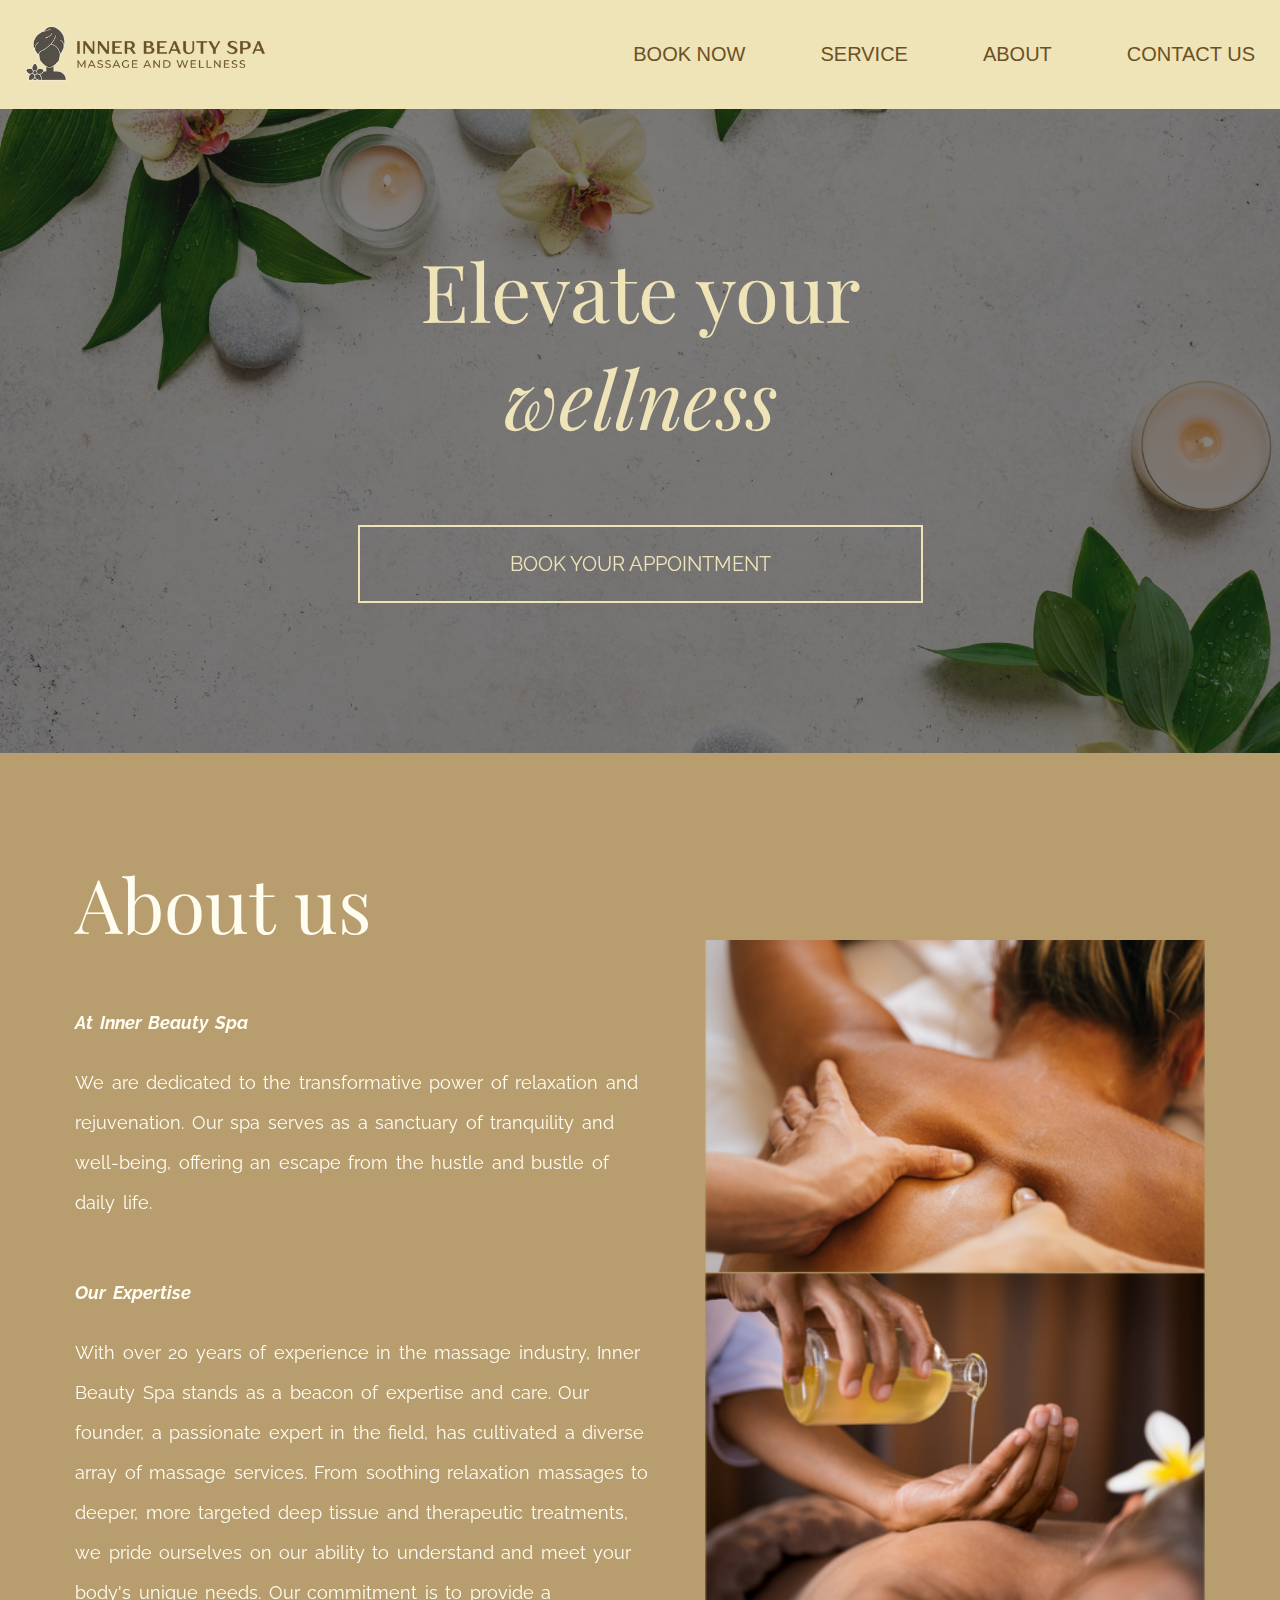
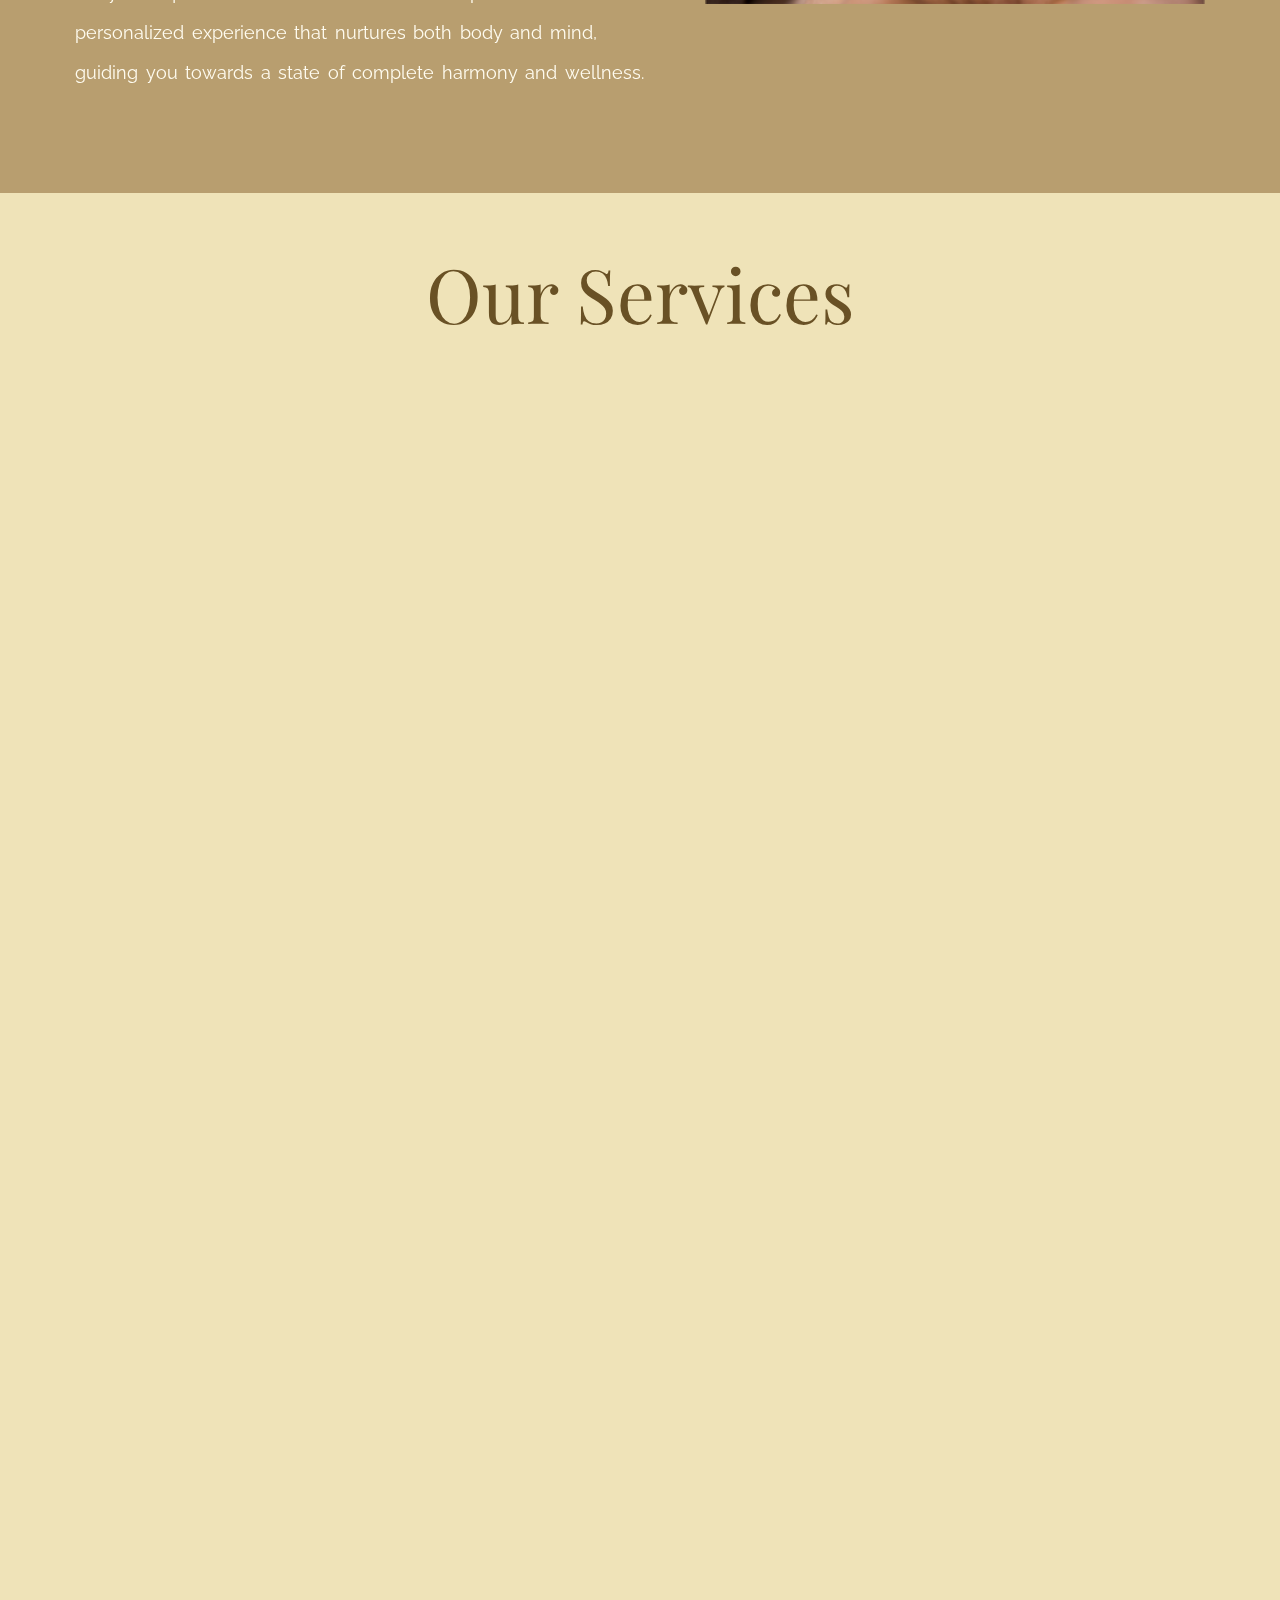
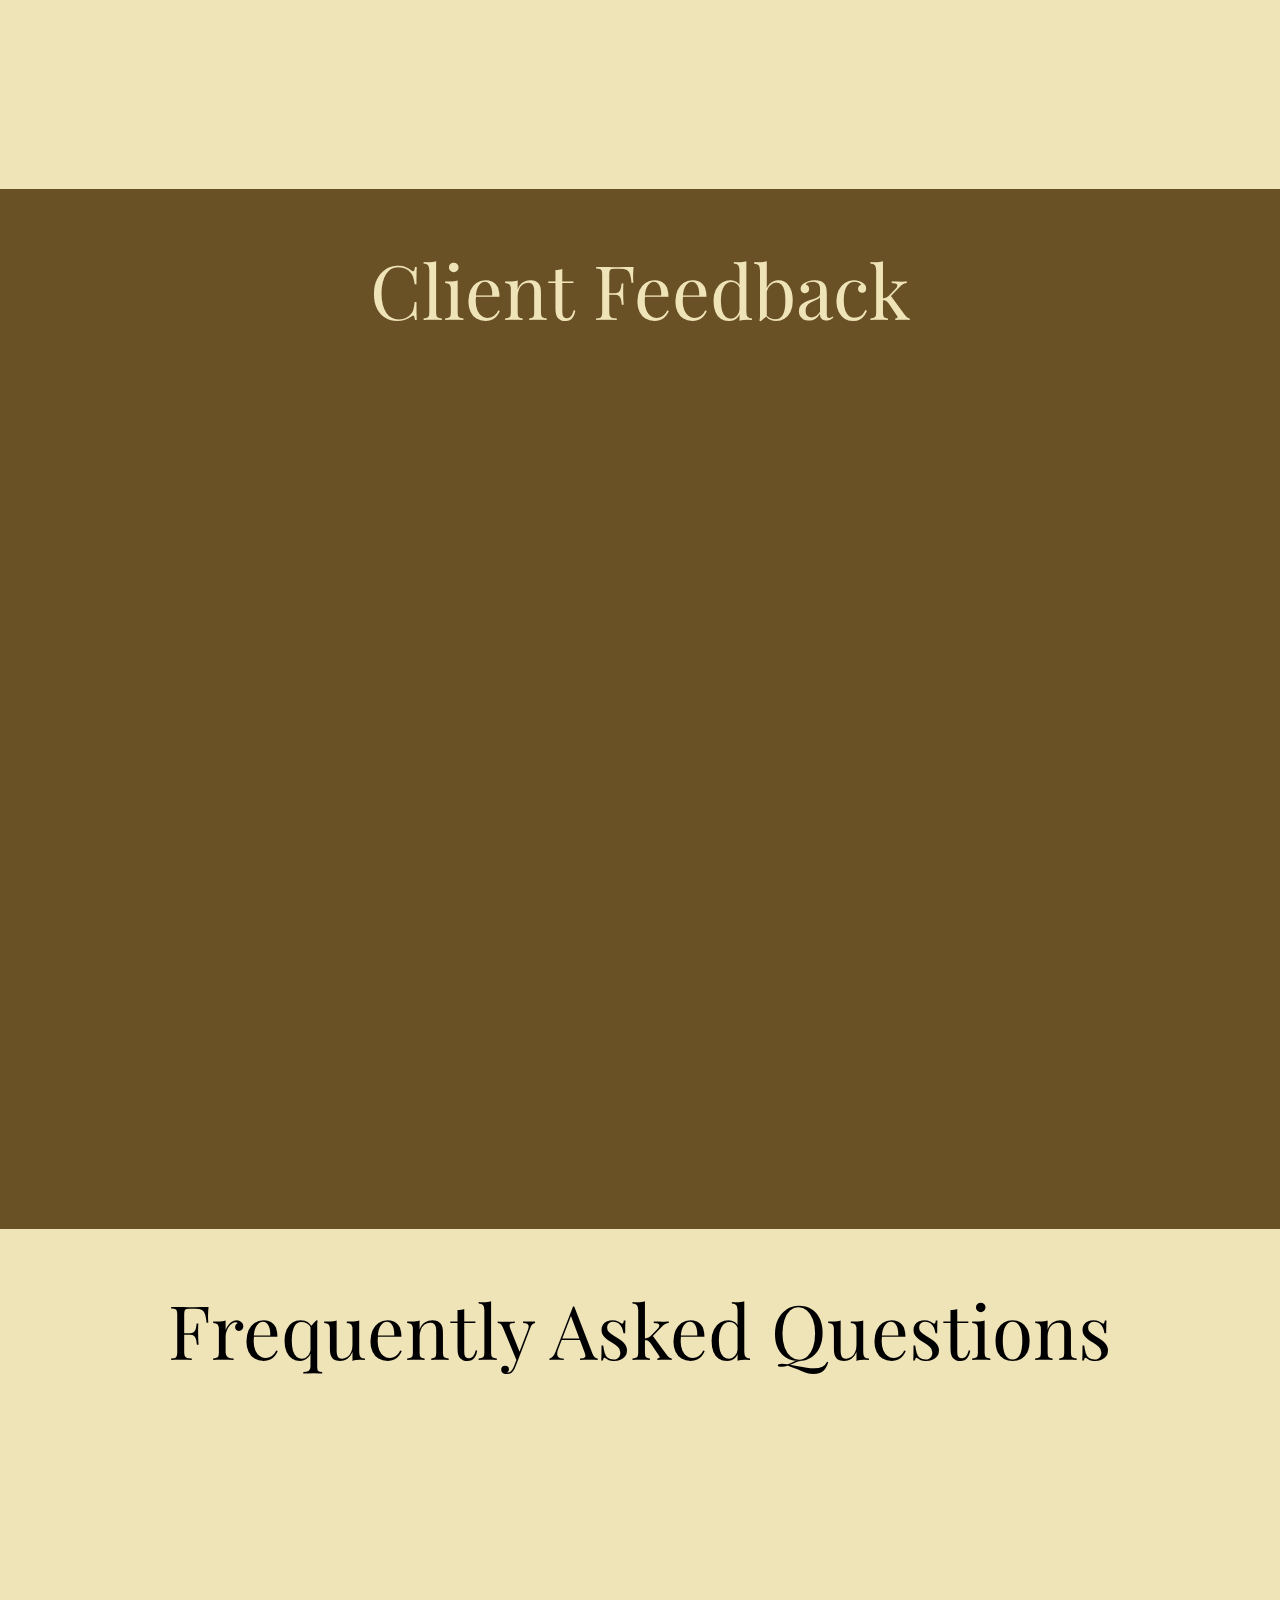
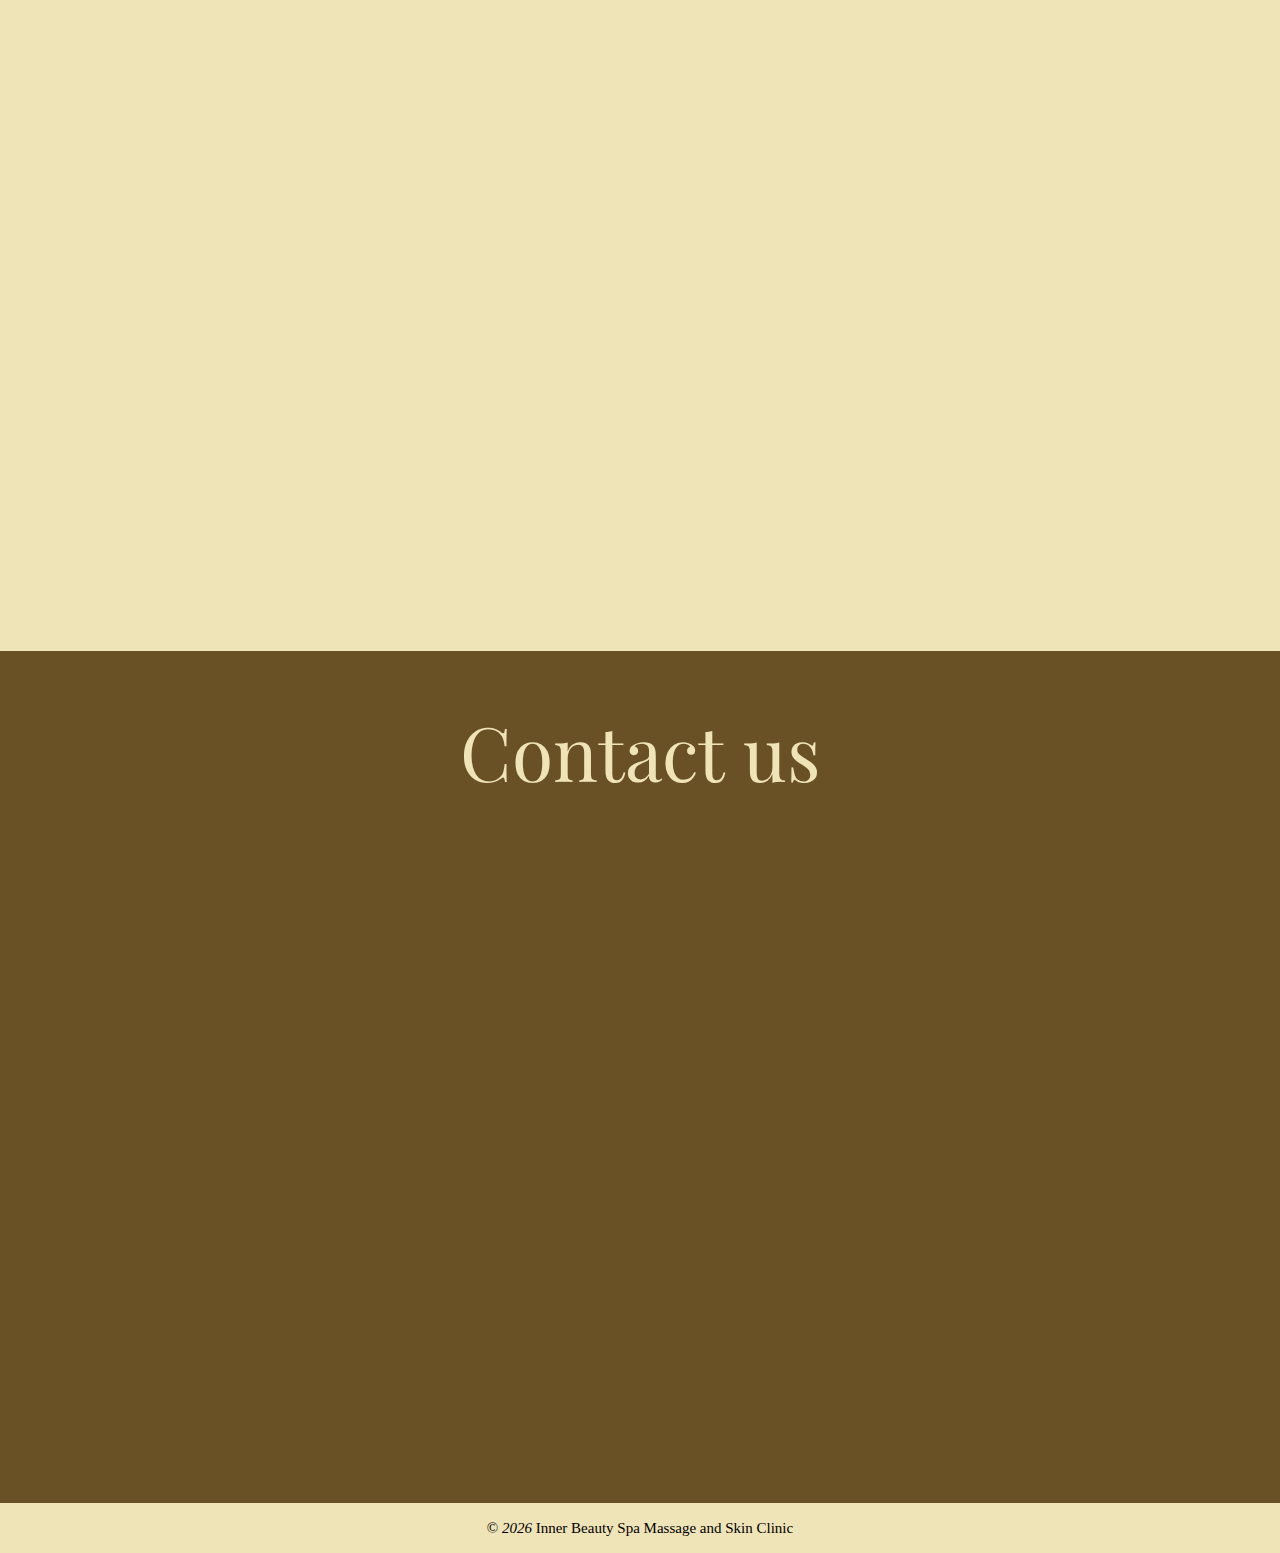
==== commit e6cf6af0: "Update contact us info" ====
--- a/index.html
+++ b/index.html
@@ -352,70 +352,73 @@
         </section>
       </div>
       <div id="contact-us" class="section contact-us">
-        <section class="map">
-          <iframe
-            src="https://www.google.com/maps/embed?pb=!1m18!1m12!1m3!1d2509.0950615210572!2d-114.13284492340824!3d51.03286497170933!2m3!1f0!2f0!3f0!3m2!1i1024!2i768!4f13.1!3m3!1m2!1s0x53716f24fdac5d81%3A0x1e3ae0b9466b3efe!2sInner%20Beauty%20Spa%20Massage%20and%20Skin%20Clinic!5e0!3m2!1sen!2sca!4v1692844191803!5m2!1sen!2sca"
-            width="700"
-            height="700"
-            style="border: 0"
-            allowfullscreen=""
-            loading="lazy"
-            referrerpolicy="no-referrer-when-downgrade"
-          ></iframe>
-        </section>
-        <section class="contact hidden">
-          <div class="heading playFair">Contact us</div>
-          <div class="contact-info raleway">
-            <div class="contact-info card">
-              <div>
-                <img src="./images/location-logo.svg" alt="location logo" />
-              </div>
-              <div class="contact-info text">
-                <p>Inner Beauty Spa</p>
-                <p class="bold">813 4 Ave SW, Calgary, AB T2P 0K4</p>
-              </div>
-            </div>
-            <a
-              href="https://www.instagram.com/innerbeautyspayyc"
-              target="_blank"
-              class="a-nostyle"
-            >
-              <div class="contact-info card hover">
+        <div class="heading playFair">Contact us</div>
+        <div class="contact-us content">
+          <section class="map">
+            <iframe
+              src="https://www.google.com/maps/embed?pb=!1m18!1m12!1m3!1d2509.0950615210572!2d-114.13284492340824!3d51.03286497170933!2m3!1f0!2f0!3f0!3m2!1i1024!2i768!4f13.1!3m3!1m2!1s0x53716f24fdac5d81%3A0x1e3ae0b9466b3efe!2sInner%20Beauty%20Spa%20Massage%20and%20Skin%20Clinic!5e0!3m2!1sen!2sca!4v1692844191803!5m2!1sen!2sca"
+              style="border: 0"
+              allowfullscreen=""
+              loading="lazy"
+              referrerpolicy="no-referrer-when-downgrade"
+            ></iframe>
+          </section>
+          <section class="contact hidden">
+            <div class="contact-info raleway">
+              <div class="contact-info card">
                 <div>
-                  <img src="./images/instagram-logo.svg" alt="instagram logo" />
+                  <img src="./images/location-logo.svg" alt="location logo" />
                 </div>
                 <div class="contact-info text">
-                  <p>Instagram</p>
-                  <p class="bold">innerbeautyspayyc</p>
+                  <p>Inner Beauty Spa</p>
+                  <p class="bold">813 4 Ave SW, Calgary, AB T2P 0K4</p>
                 </div>
               </div>
-            </a>
-            <a
-              href="https://www.facebook.com/innerbeautyspayyc/"
-              target="_blank"
-              class="a-nostyle"
-            >
-              <div class="contact-info card hover">
+              <a
+                href="https://www.instagram.com/innerbeautyspayyc"
+                target="_blank"
+                class="a-nostyle"
+              >
+                <div class="contact-info card hover">
+                  <div>
+                    <img
+                      src="./images/instagram-logo.svg"
+                      alt="instagram logo"
+                    />
+                  </div>
+                  <div class="contact-info text">
+                    <p>Instagram</p>
+                    <p class="bold">innerbeautyspayyc</p>
+                  </div>
+                </div>
+              </a>
+              <a
+                href="https://www.facebook.com/innerbeautyspayyc/"
+                target="_blank"
+                class="a-nostyle"
+              >
+                <div class="contact-info card hover">
+                  <div>
+                    <img src="./images/facebook-logo.svg" alt="facebook logo" />
+                  </div>
+                  <div class="contact-info text">
+                    <p>Facebook</p>
+                    <p class="bold">innerbeautyspayyc</p>
+                  </div>
+                </div></a
+              >
+              <div class="contact-info card">
                 <div>
-                  <img src="./images/facebook-logo.svg" alt="facebook logo" />
+                  <img src="./images/phone-logo.svg" alt="phone logo" />
                 </div>
                 <div class="contact-info text">
-                  <p>Facebook</p>
-                  <p class="bold">innerbeautyspayyc</p>
+                  <p>Phone Number</p>
+                  <p class="bold">(587)-429-8304</p>
                 </div>
-              </div></a
-            >
-            <div class="contact-info card">
-              <div>
-                <img src="./images/phone-logo.svg" alt="phone logo" />
-              </div>
-              <div class="contact-info text">
-                <p>Phone Number</p>
-                <p class="bold">(587)-429-8304</p>
-              </div>
-            </div>
-          </div>
-        </section>
+              </div>
+            </div>
+          </section>
+        </div>
       </div>
       <footer>
         <p>
--- a/index.css
+++ b/index.css
@@ -70,7 +70,7 @@
 
 /* set height for each section */
 .section {
-  padding: 10rem;
+  padding: 5rem;
   min-height: min-content;
 }
 
@@ -315,7 +315,7 @@
   margin: 1rem 2rem;
   background-color: #efe3b8;
   color: #695125;
-  justify-content: space-between;
+  justify-content: space-evenly;
   border-radius: 1rem;
 }
 
@@ -420,29 +420,47 @@
 .section.contact-us {
   background-color: #695125;
   display: flex;
+  flex-direction: column;
   text-align: center;
-  justify-content: space-around;
+  align-items: center;
+  justify-content: space-evenly;
   color: #efe3b8;
   gap: 5rem;
   flex-wrap: wrap-reverse;
 }
 
-.section .contact {
-  display: flex;
-  flex-direction: column;
+.contact-us.content {
+  display: flex;
   justify-content: space-evenly;
+  align-content: center;
+  color: #efe3b8;
+  gap: 20rem;
+  flex-wrap: wrap-reverse;
+}
+
+.contact {
+  display: flex;
+  flex-direction: column;
+  justify-content: center;
+}
+
+.contact .contact-info.raleway {
+  display: flex;
+  flex-direction: column;
+  gap: 8rem;
 }
 
 .contact-us .map iframe {
   border-radius: 1rem;
+  width: 60rem;
+  height: 60rem;
 }
 
 .contact-info.card {
   display: flex;
   align-content: center;
+  align-items: center;
   text-align: left;
-  margin-top: 5rem;
-  padding: 2rem;
   flex-wrap: wrap;
   gap: 2rem;
   font-size: 1.8rem;
@@ -773,7 +791,7 @@
     text-align: center;
   }
   .about-us.text {
-    font-size: 1.8rem;
+    font-size: 1.25rem;
   }
 
   /* our services */
@@ -792,9 +810,13 @@
 
   /* client feedback */
 
+  .section.client-feedback {
+    padding: 3.5rem;
+  }
+
   .client-feedback.card {
-    height: 35rem;
-    width: 30rem;
+    height: 30rem;
+    width: 25rem;
   }
 
   .client-name {
@@ -808,6 +830,16 @@
   /* faq */
   .question-card {
     font-size: 1.7rem;
+    min-width: 25rem;
+  }
+
+  .question-card .question,
+  .question-card .answer {
+    font-size: 1rem;
+  }
+
+  .question-card .question::before {
+    font-size: 2rem;
   }
 
   /* contact-info */
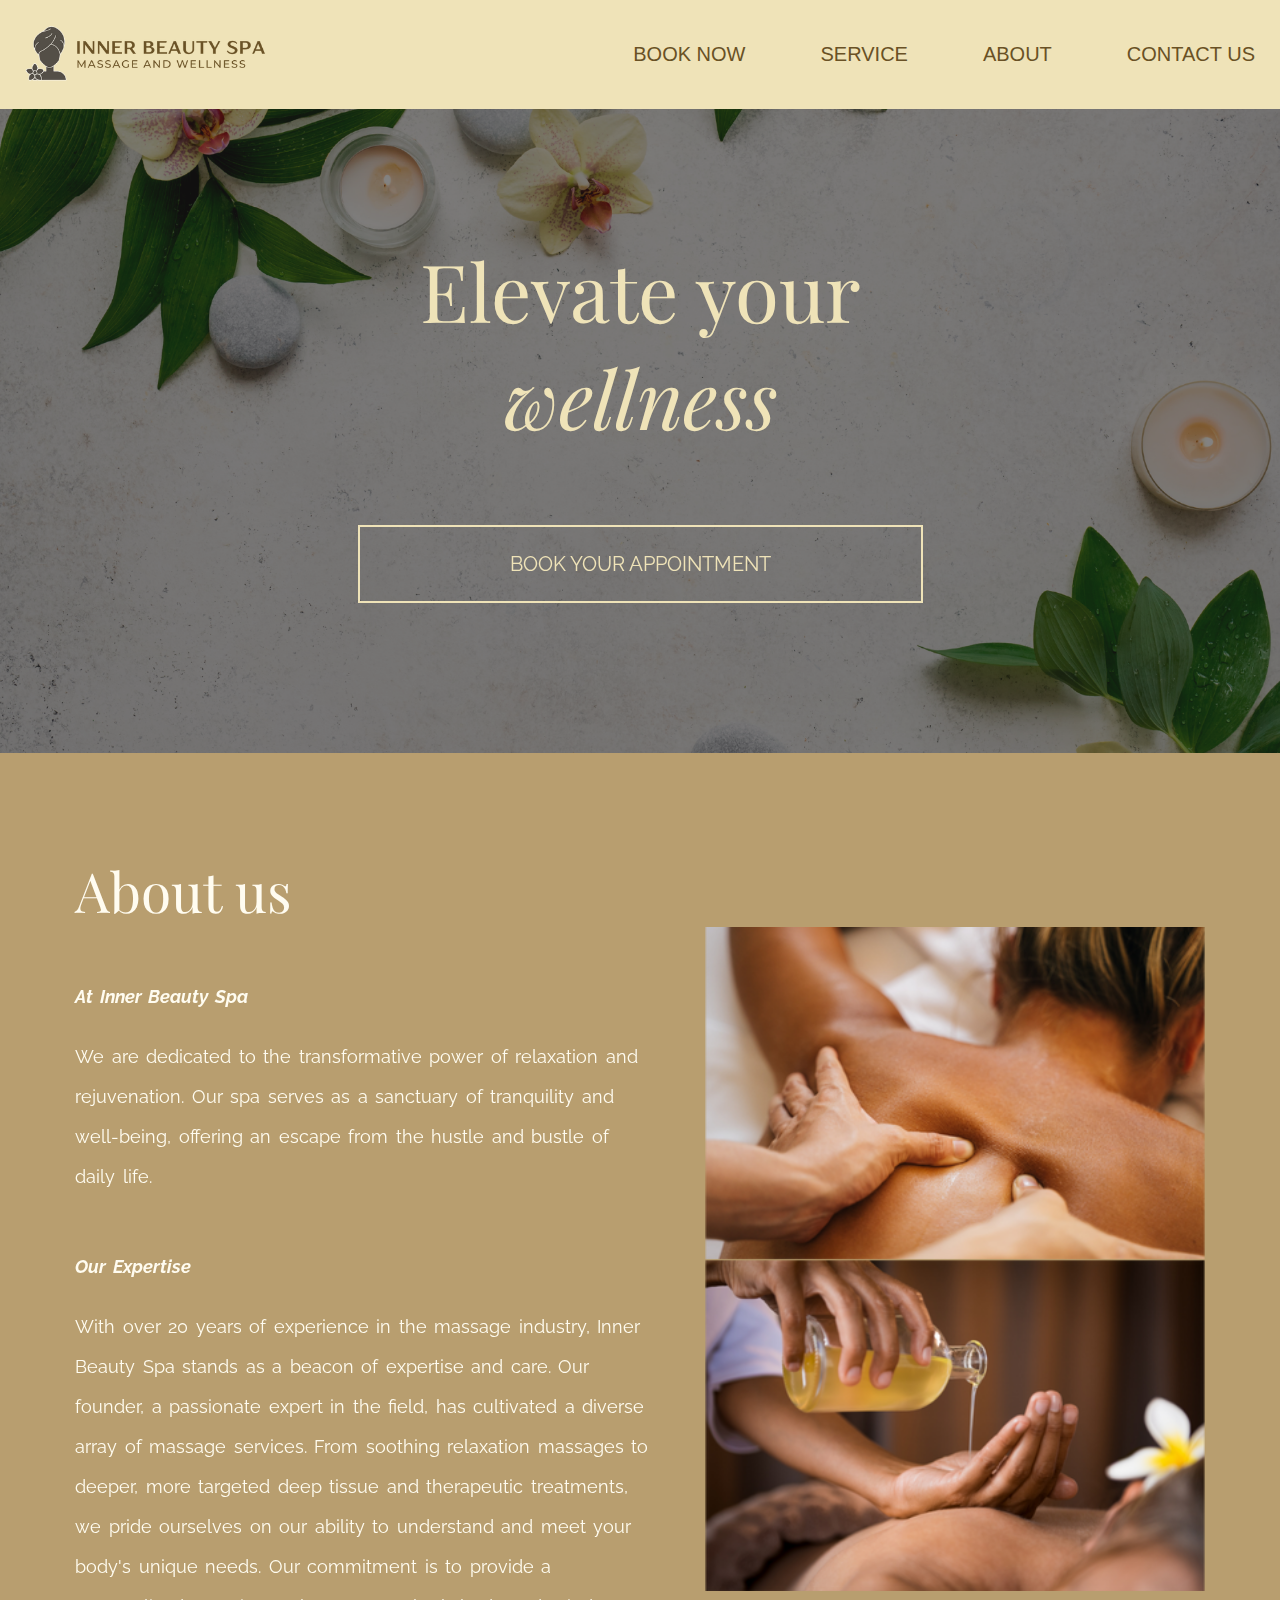
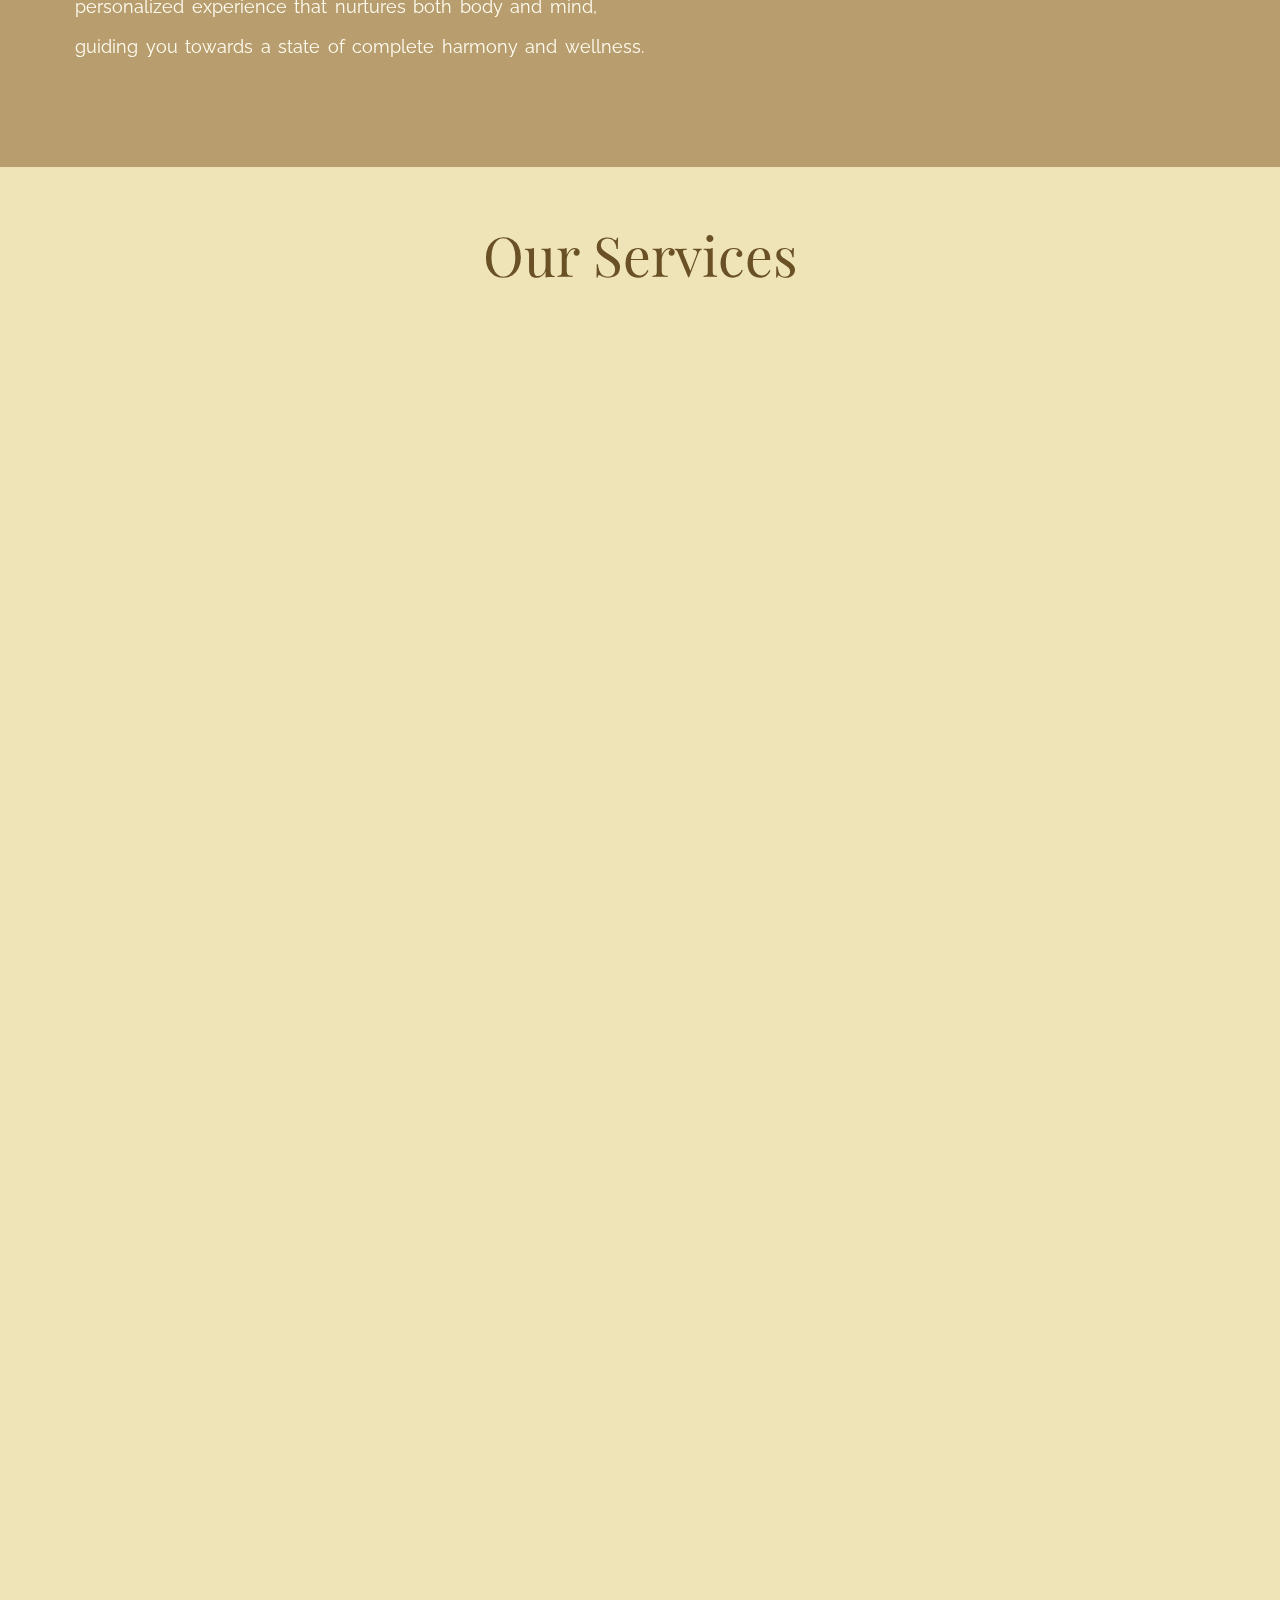
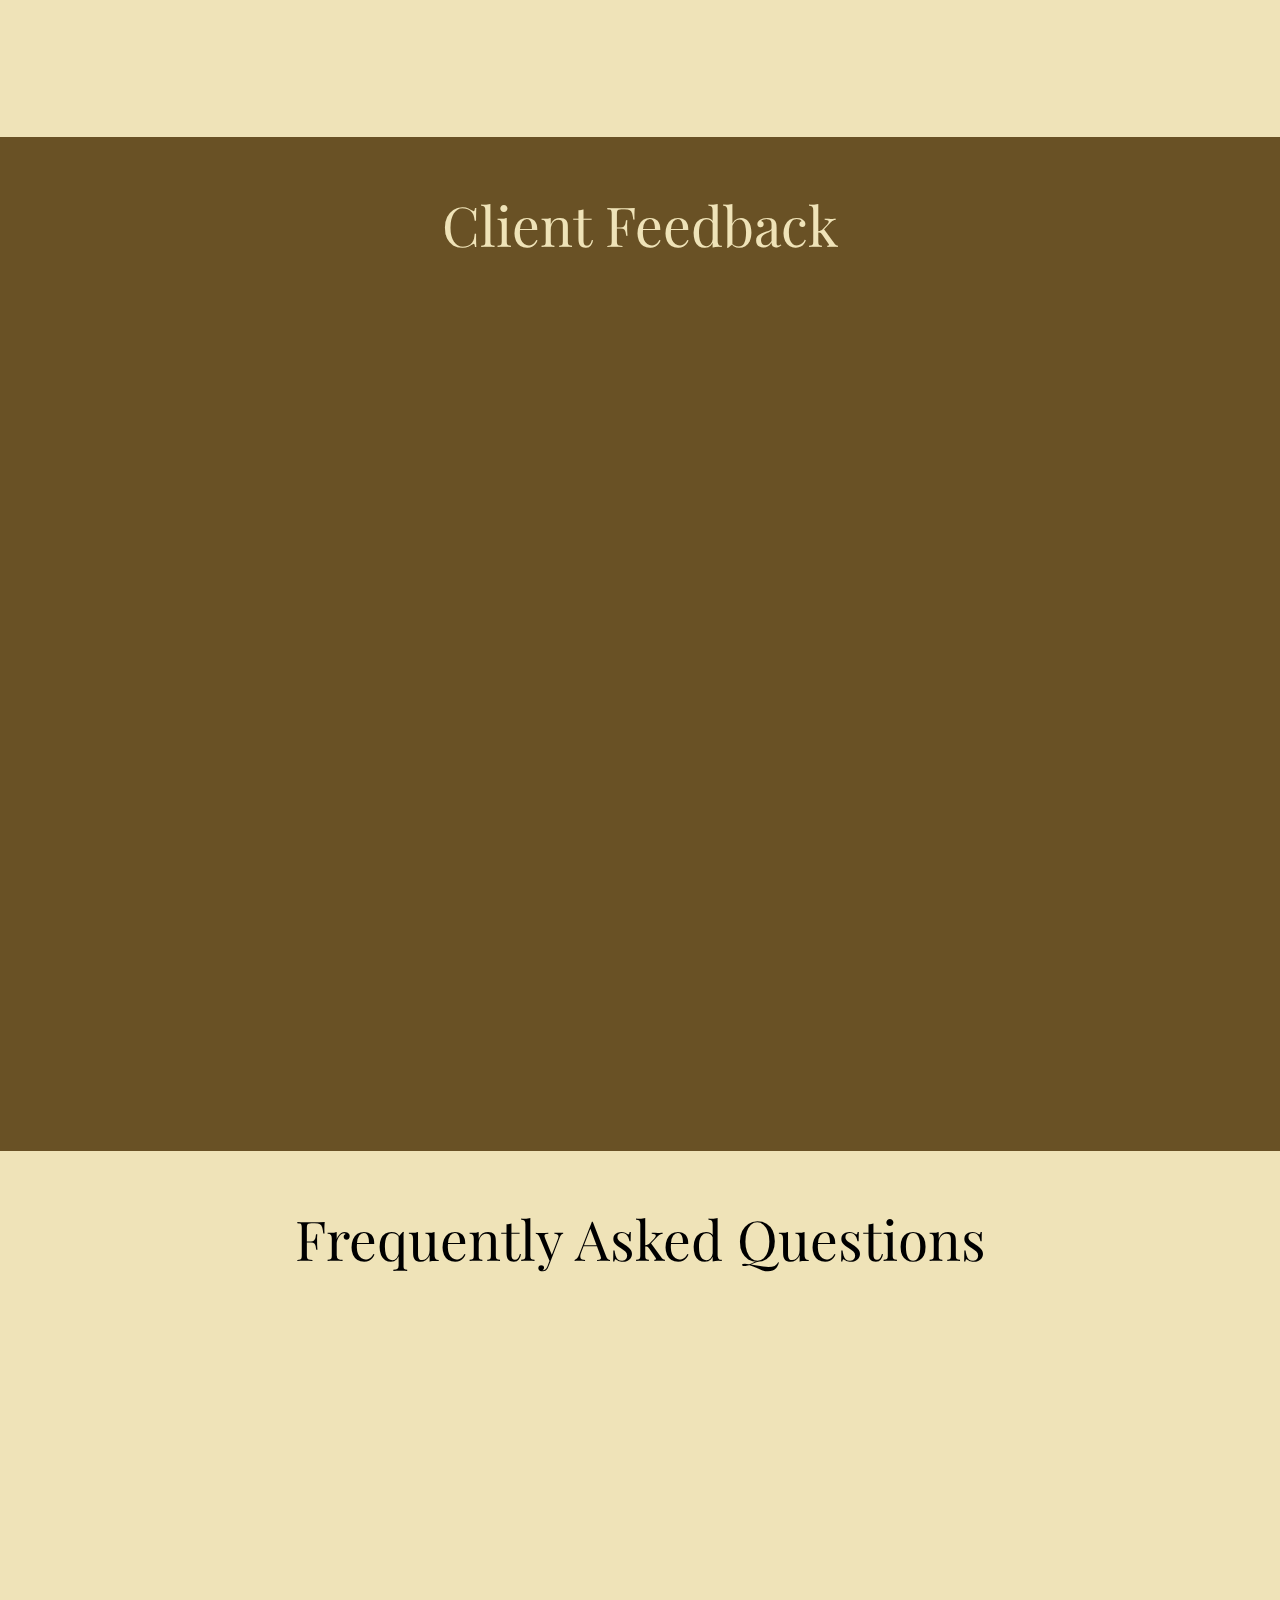
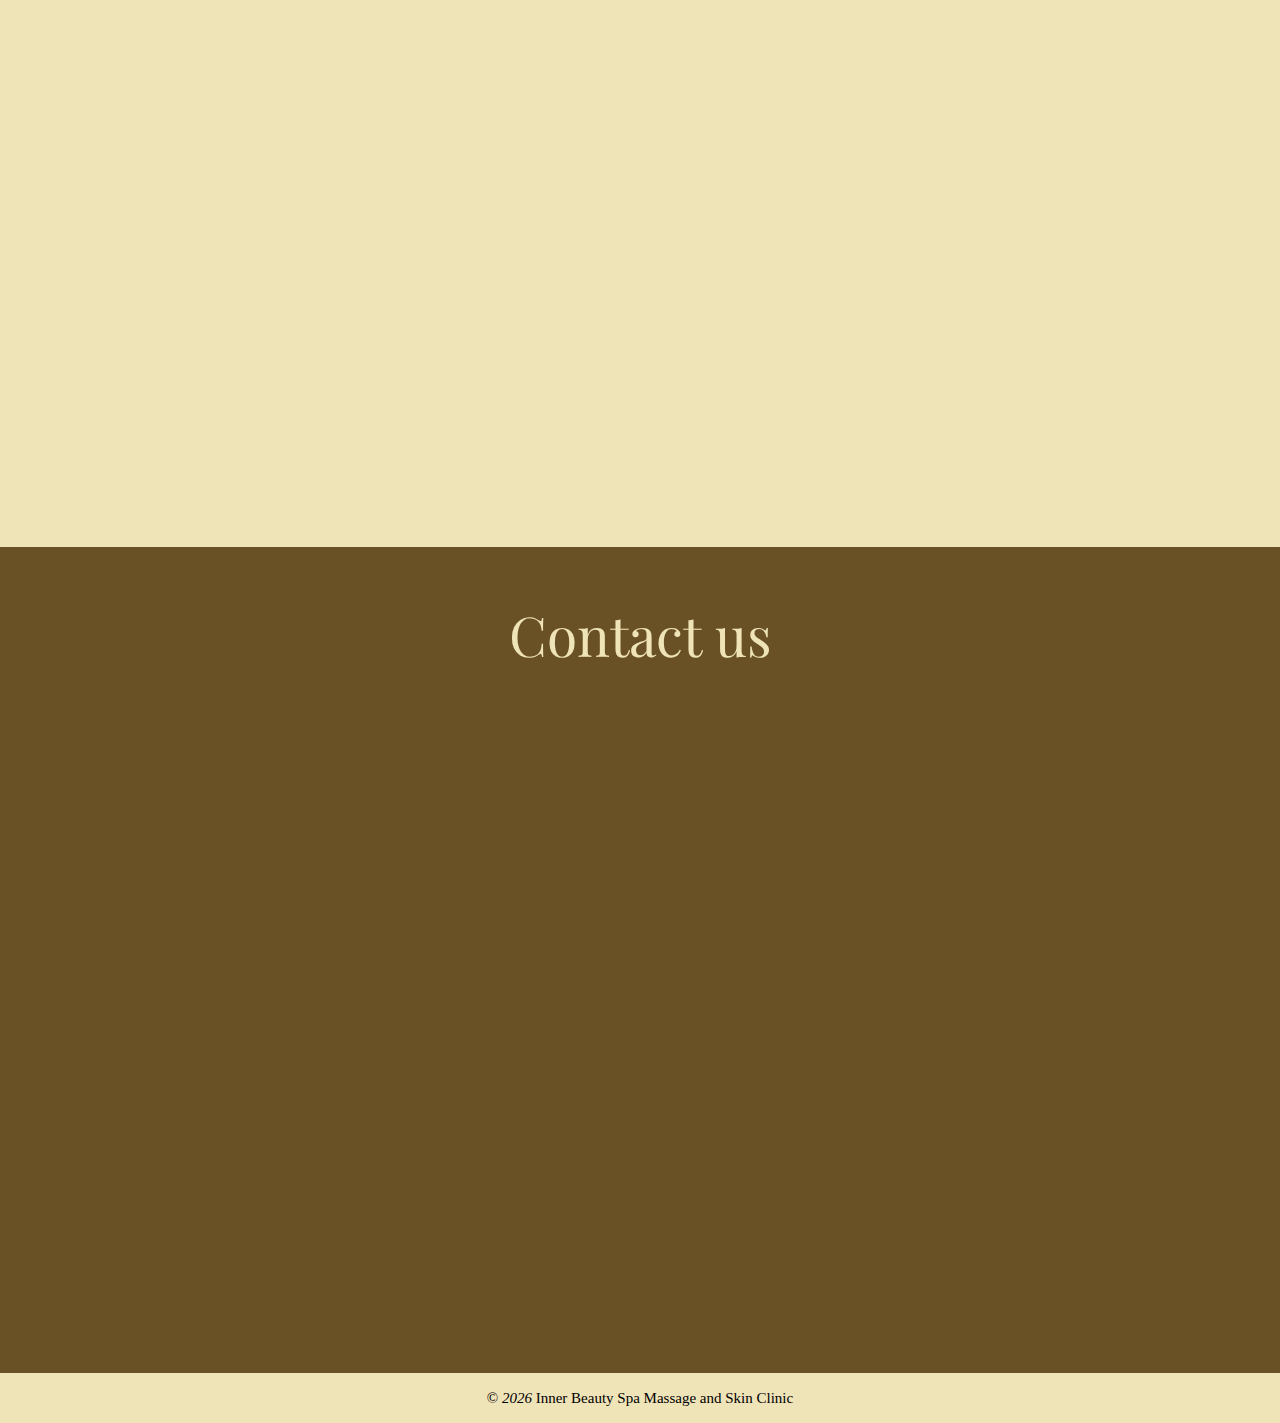
==== commit 4a89fbf3: "Add id to services setion to respectively redirect on services page" ====
--- a/index.html
+++ b/index.html
@@ -124,16 +124,16 @@
       <div class="section our-services">
         <section class="heading playFair">Our Services</section>
         <section class="our-services-categories">
-          <a class="a-nostyle" href="./services.html">
+          <a class="a-nostyle" href="./services.html#massage">
             <div class="our-services card raleway hidden">
               <div class="our-services-logo">
                 <img
                   src="./images/massage-therapy-logo.svg"
-                  alt="Massage Theraphy"
+                  alt="Massage Therapy"
                 />
               </div>
               <div class="our-services info">
-                <p class="our-services category bold">Massage Theraphy</p>
+                <p class="our-services category bold">Massage Therapy</p>
                 <p class="our-services text">
                   Alleviate stress and improve well-being with our tailored
                   relaxation, deep tissue, and therapeutic massages.
@@ -141,12 +141,12 @@
               </div>
             </div>
           </a>
-          <a class="a-nostyle" href="./services.html">
+          <a class="a-nostyle" href="./services.html#facial">
             <div class="our-services card right raleway hidden">
               <div class="our-services-logo">
                 <img
                   src="./images/facial-treatment-logo.svg"
-                  alt="Massage Theraphy"
+                  alt="Massage Therapy"
                 />
               </div>
               <div class="our-services info">
@@ -159,20 +159,19 @@
               </div>
             </div></a
           >
-          <a class="a-nostyle" href="./services.html">
+          <a class="a-nostyle" href="./services.html#esthetics">
             <div class="our-services card raleway hidden">
               <div class="our-services-logo">
                 <img
                   src="./images/waxing-hair-removal-logo.svg"
-                  alt="Massage Theraphy"
+                  alt="Massage Therapy"
                 />
               </div>
               <div class="our-services info">
                 <p class="our-services category bold">Esthetics</p>
                 <p class="our-services text">
                   Elevate your beauty with Eyelash Extensions, Waxing Hair
-                  Removal, Brow Tattoo, and Lip Blush for stunning, lasting
-                  results.
+                  Removal, and body scrub for stunning, lasting results.
                 </p>
               </div>
             </div></a
@@ -321,8 +320,8 @@
               </p>
               <p class="answer">
                 Our esthetic services include Eyelash Extensions, Waxing Hair
-                Removal, Brow Tattoo, and Lip Blush, all performed with
-                precision for lasting beauty results.
+                Removal, and body scrub, all performed with precision for
+                lasting beauty results.
               </p>
             </div>
           </div>
--- a/index.css
+++ b/index.css
@@ -75,7 +75,7 @@
 }
 
 .heading {
-  font-size: 7.5rem;
+  font-size: 5.5rem;
 }
 /* Set background color */
 header {
@@ -510,7 +510,7 @@
   justify-content: flex-start;
   align-items: center;
   padding: 3.5rem;
-  padding-top: 22.5rem;
+  padding-top: 15.5rem;
 }
 
 .service-card {
@@ -525,6 +525,40 @@
   font-weight: 700;
 }
 
+.sub-name {
+  margin-bottom: 2.5rem;
+  border-bottom: solid 1px #efe3b8;
+}
+
+.sub-service {
+  margin-bottom: 8rem;
+  font-size: 2.5rem;
+}
+
+.sub-service:nth-child(4) {
+  display: flex;
+  justify-content: space-between;
+  border-bottom: solid 1px #efe3b8;
+}
+
+.sub-service .lashes {
+  display: grid;
+  font-size: 2.5rem;
+  grid-template: 1fr 1fr 1fr 1fr/ 1fr;
+}
+
+.lashes {
+  border-left: solid 1px #efe3b8;
+}
+
+.lashes .row {
+  display: grid;
+  grid-template: 1fr/ 1fr 1fr 1fr;
+  margin: 2rem 0;
+  padding-left: 2rem;
+  border: unset;
+}
+
 .sub-heading {
   font-size: 1.75rem;
   margin-bottom: 2rem;
@@ -551,7 +585,7 @@
 
 .services-list li {
   display: flex;
-  margin-bottom: 2.5rem;
+  margin: 2rem 0;
   width: 57rem;
   padding-left: 2rem;
 }
@@ -658,7 +692,7 @@
   }
 
   .heroTag {
-    font-size: 10rem;
+    font-size: 7rem;
     padding: 1.5rem;
   }
 
@@ -777,7 +811,7 @@
     height: unset;
   }
   .heroTag {
-    font-size: 7.5rem;
+    font-size: 6.5rem;
     padding: 1.5rem;
   }
 
@@ -913,7 +947,7 @@
     height: unset;
   }
   .heroTag {
-    font-size: 7.5rem;
+    font-size: 6rem;
     padding: 1.5rem;
   }
 
@@ -1028,7 +1062,7 @@
     height: unset;
   }
   .heroTag {
-    font-size: 6.5rem;
+    font-size: 5.75rem;
     padding: 1.5rem;
   }
 
